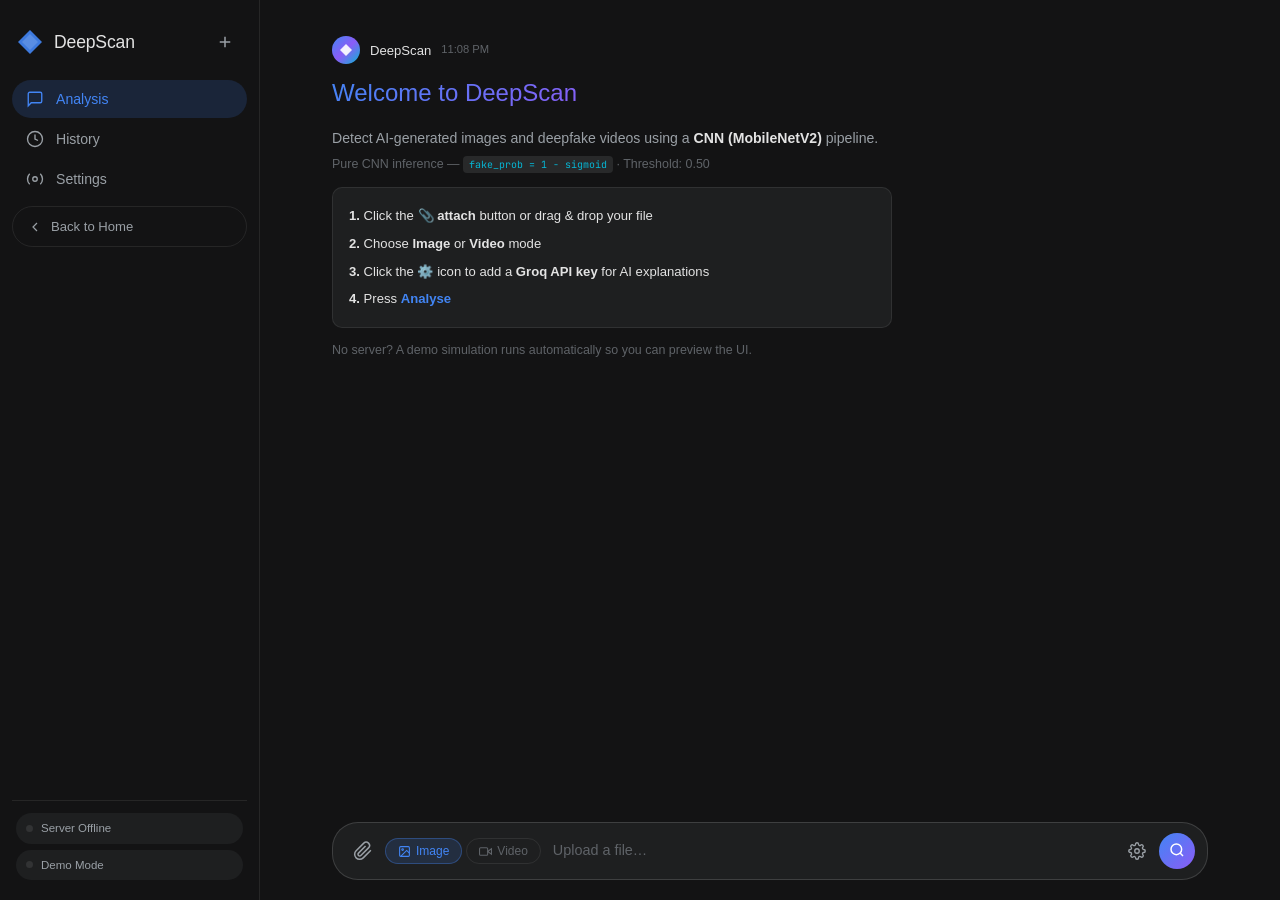
==== Frontend/app.html @ c0afc572 "Update app.html" ====
<!DOCTYPE html>
<html lang="en">
<head>
  <meta charset="UTF-8" />
  <meta name="viewport" content="width=device-width, initial-scale=1.0" />
  <title>DeepScan — AI Deepfake Detector</title>
  <link rel="stylesheet" href="static/style.css" />
  <link rel="preconnect" href="https://fonts.googleapis.com">
  <link href="https://fonts.googleapis.com/css2?family=Google+Sans:wght@400;500;700&family=Google+Sans+Text:wght@400;500&family=JetBrains+Mono:wght@400;500&display=swap" rel="stylesheet">
  <style>
    /* ────────────────────────────────────────────────────
       MOBILE TOP BAR
       Key: display:flex inside .main flex column — NOT fixed/absolute.
       This means it pushes messages DOWN naturally; no overlap.
    ──────────────────────────────────────────────────── */
    .mobile-topbar {
      display: none;           /* hidden on desktop */
      flex-shrink: 0;
      height: 52px;
      width: 100%;
      background: var(--bg2);
      border-bottom: 1px solid var(--border2);
      align-items: center;
      padding: 0 12px;
      gap: 10px;
    }

    .mobile-ham {
      width: 36px; height: 36px;
      border-radius: 10px;
      border: 1px solid var(--border2);
      background: var(--bg3);
      color: var(--text-2);
      cursor: pointer;
      display: flex; align-items: center; justify-content: center;
      flex-shrink: 0;
      transition: background 0.2s, color 0.2s;
    }
    .mobile-ham:hover { background: var(--bg4); color: var(--text); }

    .mobile-brand {
      flex: 1;
      display: flex; align-items: center; gap: 8px;
    }
    .mobile-brand-name {
      font-family: var(--font-ui);
      font-size: 0.95rem;
      font-weight: 500;
      color: var(--text);
    }

    .mobile-home-link {
      display: flex; align-items: center; gap: 5px;
      padding: 6px 12px;
      border-radius: 50px;
      border: 1px solid var(--border2);
      background: transparent;
      color: var(--text-2);
      font-family: var(--font-ui);
      font-size: 0.72rem;
      font-weight: 500;
      text-decoration: none;
      flex-shrink: 0;
      white-space: nowrap;
      transition: all 0.2s;
    }
    .mobile-home-link:hover { background: var(--bg3); color: var(--text); }

    /* Desktop sidebar back-to-home */
    .back-home-btn {
      display: flex;
      align-items: center;
      gap: 8px;
      width: 100%;
      padding: 9px 14px;
      border-radius: 50px;
      border: 1px solid rgba(255,255,255,0.08);
      background: transparent;
      color: var(--text-2);
      font-family: var(--font-ui);
      font-size: 0.82rem;
      cursor: pointer;
      text-decoration: none;
      transition: all 0.2s;
      margin-top: 6px;
    }
    .back-home-btn:hover {
      background: rgba(66,133,244,0.08);
      border-color: rgba(66,133,244,0.25);
      color: var(--accent-blue);
    }

    /* ────────────────────────────────────────────────────
       MOBILE OVERRIDES  (≤640px)
    ──────────────────────────────────────────────────── */
    @media (max-width: 640px) {

      /* Show the topbar (it's a flex child of .main) */
      .mobile-topbar { display: flex; }

      /* Sidebar becomes a fixed drawer */
      .sidebar {
        position: fixed !important;
        top: 0; left: 0; bottom: 0;
        width: 280px;
        min-height: 100%;
        transform: translateX(-100%);
        z-index: 500;
        transition: transform 0.28s ease;
        box-shadow: 6px 0 28px rgba(0,0,0,0.6);
      }
      .sidebar.open { transform: translateX(0); }

      /* Overlay behind open sidebar */
      .sidebar-overlay {
        position: fixed; inset: 0;
        background: rgba(0,0,0,0.6);
        backdrop-filter: blur(3px);
        z-index: 400;
        display: none;
      }
      .sidebar-overlay.visible { display: block; }

      /* Messages take available space, no extra top padding needed */
      .messages { padding: 12px 0 12px; }

      /* Bot/user messages: full width, compact padding */
      .msg.bot  { padding: 10px 12px 10px 12px; }
      .msg.user { padding: 6px 12px 6px 12px; }
      .msg.user .msg-bubble { max-width: 88vw; font-size: 0.84rem; }

      /* Chip grid: 2 equal columns */
      .chip-grid {
        grid-template-columns: 1fr 1fr !important;
        gap: 6px !important;
      }
      .chip { padding: 8px 10px; }
      .chip-label { font-size: 0.58rem; }
      .chip-value { font-size: 0.88rem; }

      /* Frame grid: 2 columns */
      .frame-grid {
        grid-template-columns: 1fr 1fr !important;
        gap: 6px !important;
      }
      .frames-header { font-size: 0.68rem; }

      /* Verdict banner compact */
      .verdict-banner { padding: 12px 14px; gap: 10px; }
      .verdict-icon   { width: 32px; height: 32px; font-size: 1rem; }
      .verdict-label  { font-size: 0.88rem; }
      .verdict-sub    { font-size: 0.72rem; }

      /* Input dock */
      .input-dock { padding: 6px 10px 14px; }
      .gemini-input-row { padding: 8px 10px; min-height: 50px; gap: 2px; }
      .gemini-mode-pill { padding: 5px 8px; font-size: 0.7rem; gap: 3px; }
      .gemini-mode-pill svg { width: 12px; height: 12px; }
      .gemini-placeholder { font-size: 0.78rem; padding: 0 4px; }

      /* History / Settings */
      .view-header  { padding: 14px 16px 10px; }
      .history-list { padding: 8px 16px 80px; }
      .settings-body { padding: 8px 16px 80px; }

      .history-item  { padding: 12px; gap: 10px; }
      .history-thumb { width: 48px; height: 34px; }
      .history-icon  { width: 48px; height: 34px; }

      .explanation-block { padding: 12px 14px; font-size: 0.82rem; }
      .download-pdf-btn  { width: 100%; justify-content: center; padding: 11px 16px; }

      .gemini-advanced-panel { flex-direction: column; }

      /* Attach menu slides up from bottom */
      .attach-menu {
        position: fixed;
        left: 0; right: 0; bottom: 0;
        border-radius: 14px 14px 0 0;
        padding: 12px 12px 28px;
        box-shadow: 0 -8px 32px rgba(0,0,0,0.5);
        animation: slideUpMenu 0.2s ease;
        z-index: 600;
      }
      @keyframes slideUpMenu {
        from { transform: translateY(100%); }
        to   { transform: translateY(0); }
      }
      .attach-option { padding: 14px 16px; font-size: 0.9rem; }

      .intro-card  { max-width: 100%; }
      .intro-title { font-size: 1.2rem; }
      .intro-body  { font-size: 0.82rem; }
      .intro-steps { font-size: 0.78rem; line-height: 1.9; padding: 12px 14px; }

      .signal-wrap  { flex-direction: column; }
      .signal-table { min-width: unset; width: 100%; }
      .analysis-img { max-width: 100%; }
    }

    @media (max-width: 380px) {
      .gemini-mode-pill span:not(svg) { display: none; }
      .gemini-placeholder { font-size: 0.72rem; }
    }
  </style>
</head>
<body>

  <!-- Sidebar overlay (mobile) -->
  <div class="sidebar-overlay" id="sidebar-overlay" onclick="closeSidebar()"></div>

  <!-- SIDEBAR -->
  <aside class="sidebar" id="sidebar">
    <div class="sidebar-top">
      <div class="sidebar-logo">
        <div class="logo-gem">
          <svg width="28" height="28" viewBox="0 0 28 28" fill="none">
            <path d="M14 2L26 14L14 26L2 14Z" fill="url(#gem-grad)" opacity="0.9"/>
            <path d="M14 6L22 14L14 22L6 14Z" fill="white" opacity="0.15"/>
            <defs>
              <linearGradient id="gem-grad" x1="2" y1="2" x2="26" y2="26">
                <stop offset="0%" stop-color="#4285f4"/>
                <stop offset="50%" stop-color="#8b5cf6"/>
                <stop offset="100%" stop-color="#06b6d4"/>
              </linearGradient>
            </defs>
          </svg>
        </div>
        <span class="logo-text">DeepScan</span>
      </div>
      <button class="new-session-btn" onclick="clearChat()" title="New session">
        <svg width="18" height="18" viewBox="0 0 24 24" fill="none" stroke="currentColor" stroke-width="2">
          <path d="M12 5v14M5 12h14"/>
        </svg>
      </button>
    </div>

    <nav class="sidebar-nav">
      <button class="nav-item active" data-view="chat" onclick="switchView('chat'); closeSidebar()">
        <svg width="18" height="18" viewBox="0 0 24 24" fill="none" stroke="currentColor" stroke-width="1.8">
          <path d="M21 15a2 2 0 0 1-2 2H7l-4 4V5a2 2 0 0 1 2-2h14a2 2 0 0 1 2 2z"/>
        </svg>
        <span>Analysis</span>
      </button>
      <button class="nav-item" data-view="history" onclick="switchView('history'); closeSidebar()">
        <svg width="18" height="18" viewBox="0 0 24 24" fill="none" stroke="currentColor" stroke-width="1.8">
          <circle cx="12" cy="12" r="10"/><polyline points="12 6 12 12 16 14"/>
        </svg>
        <span>History</span>
      </button>
      <button class="nav-item" data-view="settings" onclick="switchView('settings'); closeSidebar()">
        <svg width="18" height="18" viewBox="0 0 24 24" fill="none" stroke="currentColor" stroke-width="1.8">
          <circle cx="12" cy="12" r="3"/>
          <path d="M19.07 4.93a10 10 0 0 1 0 14.14M4.93 4.93a10 10 0 0 0 0 14.14"/>
        </svg>
        <span>Settings</span>
      </button>

      <a href="./index.html" class="back-home-btn">
        <svg width="16" height="16" viewBox="0 0 24 24" fill="none" stroke="currentColor" stroke-width="1.8">
          <polyline points="15 18 9 12 15 6"/>
        </svg>
        <span>Back to Home</span>
      </a>
    </nav>

    <div class="sidebar-footer">
      <div class="status-pill" id="api-status-badge">
        <span class="status-dot dot-off"></span>
        <span class="status-text">Offline</span>
      </div>
      <div class="status-pill" id="cnn-status-badge">
        <span class="status-dot dot-off"></span>
        <span class="status-text">CNN Offline</span>
      </div>
    </div>
  </aside>

  <!-- MAIN -->
  <main class="main">

    <!--
      MOBILE TOP BAR — child of .main (flex column).
      It is NOT position:fixed or absolute.
      It sits ABOVE the view div, pushing content down naturally.
      display:none on desktop, display:flex on ≤640px.
    -->
    <div class="mobile-topbar">
      <button class="mobile-ham" onclick="openSidebar()" aria-label="Open menu">
        <svg width="18" height="18" viewBox="0 0 24 24" fill="none" stroke="currentColor" stroke-width="2.2">
          <line x1="3" y1="6" x2="21" y2="6"/>
          <line x1="3" y1="12" x2="21" y2="12"/>
          <line x1="3" y1="18" x2="21" y2="18"/>
        </svg>
      </button>

      <div class="mobile-brand">
        <svg width="20" height="20" viewBox="0 0 28 28" fill="none">
          <path d="M14 2L26 14L14 26L2 14Z" fill="url(#mob-gem-g)" opacity="0.9"/>
          <path d="M14 6L22 14L14 22L6 14Z" fill="white" opacity="0.15"/>
          <defs>
            <linearGradient id="mob-gem-g" x1="2" y1="2" x2="26" y2="26">
              <stop offset="0%" stop-color="#4285f4"/>
              <stop offset="50%" stop-color="#8b5cf6"/>
              <stop offset="100%" stop-color="#06b6d4"/>
            </linearGradient>
          </defs>
        </svg>
        <span class="mobile-brand-name">DeepScan</span>
      </div>

      <a href="./index.html" class="mobile-home-link">
        <svg width="12" height="12" viewBox="0 0 24 24" fill="none" stroke="currentColor" stroke-width="2.5">
          <polyline points="15 18 9 12 15 6"/>
        </svg>
        Home
      </a>
    </div>

    <!-- CHAT VIEW -->
    <div class="view active" id="view-chat">
      <div class="messages" id="messages"></div>

      <div class="input-dock">
        <div class="gemini-input-card">

          <div class="gemini-preview-strip" id="gemini-preview-strip" style="display:none">
            <div class="gemini-file-chip" id="gemini-file-chip">
              <img id="gemini-preview-img" src="" alt="" style="display:none" />
              <div class="gemini-file-icon" id="gemini-file-icon" style="display:none">
                <svg width="16" height="16" viewBox="0 0 24 24" fill="none" stroke="currentColor" stroke-width="2">
                  <polygon points="23 7 16 12 23 17 23 7"/><rect x="1" y="5" width="15" height="14" rx="2"/>
                </svg>
              </div>
              <span class="gemini-file-name" id="gemini-file-name"></span>
              <button class="gemini-remove-chip" onclick="removeFile()" title="Remove">
                <svg width="12" height="12" viewBox="0 0 24 24" fill="none" stroke="currentColor" stroke-width="2.5">
                  <line x1="18" y1="6" x2="6" y2="18"/><line x1="6" y1="6" x2="18" y2="18"/>
                </svg>
              </button>
            </div>
          </div>

          <div class="gemini-input-row">
            <button class="gemini-icon-btn gemini-attach" onclick="openAttachMenu(event)" title="Upload file" id="attach-btn">
              <svg width="20" height="20" viewBox="0 0 24 24" fill="none" stroke="currentColor" stroke-width="1.8">
                <path d="M21.44 11.05l-9.19 9.19a6 6 0 0 1-8.49-8.49l9.19-9.19a4 4 0 0 1 5.66 5.66l-9.2 9.19a2 2 0 0 1-2.83-2.83l8.49-8.48"/>
              </svg>
            </button>

            <div class="gemini-mode-pills">
              <button class="gemini-mode-pill active" id="gpill-image" onclick="selectMode('image', true)">
                <svg width="13" height="13" viewBox="0 0 24 24" fill="none" stroke="currentColor" stroke-width="2">
                  <rect x="3" y="3" width="18" height="18" rx="2"/><circle cx="8.5" cy="8.5" r="1.5"/>
                  <polyline points="21 15 16 10 5 21"/>
                </svg>
                <span>Image</span>
              </button>
              <button class="gemini-mode-pill" id="gpill-video" onclick="selectMode('video', true)">
                <svg width="13" height="13" viewBox="0 0 24 24" fill="none" stroke="currentColor" stroke-width="2">
                  <polygon points="23 7 16 12 23 17 23 7"/><rect x="1" y="5" width="15" height="14" rx="2"/>
                </svg>
                <span>Video</span>
              </button>
            </div>

            <div class="gemini-placeholder" id="gemini-placeholder" onclick="triggerFileInput()">Upload a file…</div>

            <div class="gemini-right-actions">
              <button class="gemini-icon-btn" onclick="toggleAdvanced()" title="Settings" id="advanced-toggle">
                <svg width="18" height="18" viewBox="0 0 24 24" fill="none" stroke="currentColor" stroke-width="1.8">
                  <circle cx="12" cy="12" r="3"/>
                  <path d="M19.4 15a1.65 1.65 0 0 0 .33 1.82l.06.06a2 2 0 0 1-2.83 2.83l-.06-.06a1.65 1.65 0 0 0-1.82-.33 1.65 1.65 0 0 0-1 1.51V21a2 2 0 0 1-4 0v-.09A1.65 1.65 0 0 0 9 19.4a1.65 1.65 0 0 0-1.82.33l-.06.06a2 2 0 0 1-2.83-2.83l.06-.06A1.65 1.65 0 0 0 4.68 15a1.65 1.65 0 0 0-1.51-1H3a2 2 0 0 1 0-4h.09A1.65 1.65 0 0 0 4.6 9a1.65 1.65 0 0 0-.33-1.82l-.06-.06a2 2 0 0 1 2.83-2.83l.06.06A1.65 1.65 0 0 0 9 4.68a1.65 1.65 0 0 0 1-1.51V3a2 2 0 0 1 4 0v.09a1.65 1.65 0 0 0 1 1.51 1.65 1.65 0 0 0 1.82-.33l.06-.06a2 2 0 0 1 2.83 2.83l-.06.06A1.65 1.65 0 0 0 19.4 9a1.65 1.65 0 0 0 1.51 1H21a2 2 0 0 1 0 4h-.09a1.65 1.65 0 0 0-1.51 1z"/>
                </svg>
              </button>
              <button class="gemini-send-btn" id="send-btn" onclick="runAnalysis()" title="Analyse">
                <span id="send-label">
                  <svg width="16" height="16" viewBox="0 0 24 24" fill="none" stroke="currentColor" stroke-width="2.2">
                    <circle cx="11" cy="11" r="8"/><line x1="21" y1="21" x2="16.65" y2="16.65"/>
                  </svg>
                </span>
              </button>
            </div>
          </div>

          <div class="gemini-advanced-panel" id="gemini-advanced-panel">
            <div class="adv-field">
              <label>Flask Server URL</label>
              <input type="text" id="api-url-input" placeholder="Leave blank if served by Flask" />
            </div>
            <div class="adv-field">
              <label>Groq API Key</label>
              <input type="password" id="groq-key-input" placeholder="gsk_… or set in .env" />
            </div>
          </div>

        </div>

        <input type="file" id="file-input-image" accept=".jpg,.jpeg,.png,.webp" hidden />
        <input type="file" id="file-input-video" accept=".mp4,.avi,.mov,.mkv,.webm" hidden />

        <div class="attach-menu" id="attach-menu" style="display:none">
          <button class="attach-option" onclick="selectMode('image', true); closeAttachMenu()">
            <svg width="16" height="16" viewBox="0 0 24 24" fill="none" stroke="currentColor" stroke-width="2">
              <rect x="3" y="3" width="18" height="18" rx="2"/><circle cx="8.5" cy="8.5" r="1.5"/>
              <polyline points="21 15 16 10 5 21"/>
            </svg>
            Upload Image
          </button>
          <button class="attach-option" onclick="selectMode('video', true); closeAttachMenu()">
            <svg width="16" height="16" viewBox="0 0 24 24" fill="none" stroke="currentColor" stroke-width="2">
              <polygon points="23 7 16 12 23 17 23 7"/><rect x="1" y="5" width="15" height="14" rx="2"/>
            </svg>
            Upload Video
          </button>
        </div>
      </div>
    </div>

    <!-- HISTORY VIEW -->
    <div class="view" id="view-history">
      <div class="view-header">
        <h2>Analysis History</h2>
        <button class="ghost-btn" onclick="clearHistory()">Clear all</button>
      </div>
      <div class="history-list" id="history-list">
        <p class="empty-state">No analyses yet. Run a scan to see history here.</p>
      </div>
    </div>

    <!-- SETTINGS VIEW -->
    <div class="view" id="view-settings">
      <div class="view-header">
        <h2>Settings</h2>
      </div>
      <div class="settings-body">
        <div class="settings-card">
          <h3 class="settings-section-title">Pipeline</h3>
          <label class="toggle-row">
            <span>CNN Analysis</span>
            <input type="checkbox" id="set-cnn" checked disabled />
          </label>
          <label class="toggle-row" style="opacity:0.4;pointer-events:none">
            <span>Sightengine <span style="font-size:0.75em;color:var(--text-3)">(removed)</span></span>
            <input type="checkbox" id="set-se" disabled />
          </label>
          <label class="toggle-row">
            <span>Groq Explanation</span>
            <input type="checkbox" id="set-groq" checked />
          </label>
        </div>
        <div class="settings-card">
          <h3 class="settings-section-title">Thresholds</h3>
          <label class="slider-row">
            <div class="slider-header"><span>Video fake threshold</span><b id="thr-video-val">0.50</b></div>
            <input type="range" min="0" max="1" step="0.05" value="0.50" id="thr-video" oninput="document.getElementById('thr-video-val').textContent=this.value" />
          </label>
          <label class="slider-row">
            <div class="slider-header"><span>Image fake threshold</span><b id="thr-img-val">0.50</b></div>
            <input type="range" min="0" max="1" step="0.05" value="0.50" id="thr-img" oninput="document.getElementById('thr-img-val').textContent=this.value" />
          </label>
          <label class="slider-row">
            <div class="slider-header"><span>Frames per video</span><b id="fpv-val">20</b></div>
            <input type="range" min="5" max="40" step="5" value="20" id="fpv" oninput="document.getElementById('fpv-val').textContent=this.value" />
          </label>
          <p style="font-size:0.72rem;color:var(--text-3);margin-top:8px;padding:0 2px">
            ℹ️ Backend threshold fixed at <b>0.50</b> (<code>fake_prob = 1 − sigmoid</code>).
          </p>
        </div>
        <div class="settings-card" style="border-color:rgba(66,133,244,0.12)">
          <h3 class="settings-section-title">Navigation</h3>
          <a href="./index.html" style="display:inline-flex;align-items:center;gap:8px;background:linear-gradient(135deg,rgba(66,133,244,0.1),rgba(139,92,246,0.08));border:1px solid rgba(66,133,244,0.2);border-radius:10px;padding:10px 16px;color:var(--accent-blue);text-decoration:none;font-family:var(--font-ui);font-size:0.83rem;font-weight:500;transition:all 0.2s;">
            <svg width="15" height="15" viewBox="0 0 24 24" fill="none" stroke="currentColor" stroke-width="2"><polyline points="15 18 9 12 15 6"/></svg>
            Back to Home
          </a>
        </div>
      </div>
    </div>

  </main>

  <script src="https://cdnjs.cloudflare.com/ajax/libs/jspdf/2.5.1/jspdf.umd.min.js"></script>
  <script src="static/app.js"></script>
  <script>
    function openSidebar() {
      document.getElementById('sidebar').classList.add('open');
      document.getElementById('sidebar-overlay').classList.add('visible');
      document.body.style.overflow = 'hidden';
    }
    function closeSidebar() {
      document.getElementById('sidebar').classList.remove('open');
      document.getElementById('sidebar-overlay').classList.remove('visible');
      document.body.style.overflow = '';
    }
    document.addEventListener('keydown', e => { if (e.key === 'Escape') closeSidebar(); });
  </script>
</body>
</html>
---- Frontend/static/style.css ----
/* ── RESET & VARS ──────────────────────────────── */
*, *::before, *::after { box-sizing: border-box; margin: 0; padding: 0; }

:root {
  --bg:          #131314;
  --bg2:         #1e1f20;
  --bg3:         #28292a;
  --bg4:         #323334;
  --border:      rgba(255,255,255,0.08);
  --border2:     rgba(255,255,255,0.14);
  --accent-blue: #4285f4;
  --accent-pur:  #8b5cf6;
  --accent-cyan: #06b6d4;
  --real:        #34a853;
  --fake:        #ea4335;
  --warn:        #fbbc04;
  --text:        #e3e3e3;
  --text-2:      #9aa0a6;
  --text-3:      #5f6368;
  --radius:      16px;
  --radius-sm:   10px;
  --sidebar-w:   260px;
  --trans:       0.2s ease;
  --font-ui:     'Google Sans', 'Segoe UI', sans-serif;
  --font-text:   'Google Sans Text', 'Google Sans', sans-serif;
  --font-mono:   'JetBrains Mono', monospace;
}

html, body { height: 100%; overflow: hidden; }

body {
  background: var(--bg);
  color: var(--text);
  font-family: var(--font-text);
  display: flex;
  font-size: 14px;
  line-height: 1.6;
}

/* ── SIDEBAR ──────────────────────────────────── */
.sidebar {
  width: var(--sidebar-w);
  min-height: 100vh;
  background: var(--bg);
  border-right: 1px solid var(--border);
  display: flex;
  flex-direction: column;
  padding: 16px 12px;
  flex-shrink: 0;
  z-index: 10;
  transition: transform 0.3s ease;
}

.sidebar-top {
  display: flex;
  align-items: center;
  justify-content: space-between;
  padding: 8px 4px 20px;
}

.sidebar-logo {
  display: flex;
  align-items: center;
  gap: 10px;
  cursor: default;
}

.logo-gem { display: flex; align-items: center; }

.logo-text {
  font-family: var(--font-ui);
  font-size: 1.1rem;
  font-weight: 500;
  color: var(--text);
  letter-spacing: -0.01em;
}

.new-session-btn {
  width: 36px; height: 36px;
  border-radius: 50%;
  border: none;
  background: transparent;
  color: var(--text-2);
  cursor: pointer;
  display: flex; align-items: center; justify-content: center;
  transition: background var(--trans), color var(--trans);
}
.new-session-btn:hover { background: var(--bg3); color: var(--text); }

.sidebar-nav {
  flex: 1;
  display: flex;
  flex-direction: column;
  gap: 2px;
}

.nav-item {
  display: flex;
  align-items: center;
  gap: 12px;
  padding: 10px 14px;
  border-radius: 50px;
  border: none;
  background: transparent;
  color: var(--text-2);
  font-family: var(--font-ui);
  font-size: 0.88rem;
  font-weight: 400;
  cursor: pointer;
  transition: all var(--trans);
  text-align: left;
  width: 100%;
}
.nav-item:hover { background: var(--bg3); color: var(--text); }
.nav-item.active {
  background: rgba(66,133,244,0.16);
  color: var(--accent-blue);
  font-weight: 500;
}
.nav-item svg { flex-shrink: 0; }

.sidebar-footer {
  padding: 12px 4px 4px;
  border-top: 1px solid var(--border);
  display: flex;
  flex-direction: column;
  gap: 6px;
  margin-top: 8px;
}

.status-pill {
  display: flex;
  align-items: center;
  gap: 8px;
  padding: 6px 10px;
  border-radius: 50px;
  background: var(--bg2);
  font-size: 0.72rem;
  color: var(--text-2);
}
.status-dot {
  width: 7px; height: 7px; border-radius: 50%; flex-shrink: 0;
}
.dot-off   { background: var(--bg4); }
.dot-on    { background: var(--real); box-shadow: 0 0 5px var(--real); animation: pulse 2s infinite; }
.dot-warn  { background: var(--warn); }
@keyframes pulse { 0%,100%{opacity:1}50%{opacity:0.5} }

/* ── MOBILE SIDEBAR TOGGLE ────────────────────── */
.sidebar-toggle {
  display: none;
  position: fixed;
  top: 14px; left: 14px;
  z-index: 200;
  width: 40px; height: 40px;
  border-radius: 12px;
  border: 1px solid var(--border2);
  background: var(--bg2);
  color: var(--text-2);
  cursor: pointer;
  align-items: center; justify-content: center;
  transition: all var(--trans);
}
.sidebar-toggle:hover { background: var(--bg3); color: var(--text); }

.sidebar-overlay {
  display: none;
  position: fixed; inset: 0;
  background: rgba(0,0,0,0.6);
  backdrop-filter: blur(4px);
  z-index: 50;
}

/* ── MAIN ─────────────────────────────────────── */
.main {
  flex: 1;
  min-width: 0;
  height: 100vh;
  display: flex;
  flex-direction: column;
  overflow: hidden;
}

.view { display: none; flex-direction: column; height: 100%; overflow: hidden; }
.view.active { display: flex; }

/* ── CHAT VIEW ────────────────────────────────── */
#view-chat { position: relative; }

.messages {
  flex: 1;
  overflow-y: auto;
  padding: 24px 0 16px;
  display: flex;
  flex-direction: column;
  gap: 4px;
  scroll-behavior: smooth;
}
.messages::-webkit-scrollbar { width: 4px; }
.messages::-webkit-scrollbar-track { background: transparent; }
.messages::-webkit-scrollbar-thumb { background: var(--bg4); border-radius: 2px; }

/* ── MESSAGE ROWS ─────────────────────────────── */
.msg {
  display: flex;
  gap: 0;
  padding: 2px 0;
  animation: fadeUp 0.25s ease both;
  max-width: 100%;
}
@keyframes fadeUp {
  from { opacity: 0; transform: translateY(8px); }
  to   { opacity: 1; transform: translateY(0); }
}

.msg.bot {
  flex-direction: column;
  padding: 12px 80px 12px 72px;
}
.msg.bot .msg-sender {
  display: flex;
  align-items: center;
  gap: 10px;
  margin-bottom: 8px;
}
.gem-avatar {
  width: 28px; height: 28px; border-radius: 50%;
  background: linear-gradient(135deg, #4285f4, #8b5cf6, #06b6d4);
  display: flex; align-items: center; justify-content: center;
  flex-shrink: 0;
}
.gem-avatar svg { display: block; }
.sender-name {
  font-family: var(--font-ui);
  font-size: 0.82rem;
  font-weight: 500;
  color: var(--text);
}
.sender-time {
  font-size: 0.7rem;
  color: var(--text-3);
}
.msg.bot .msg-content {
  font-size: 0.9rem;
  line-height: 1.75;
  color: var(--text);
}

.msg.user {
  justify-content: flex-end;
  padding: 8px 24px 8px 80px;
}
.msg.user .msg-bubble {
  background: var(--bg3);
  border: 1px solid var(--border2);
  border-radius: 18px 4px 18px 18px;
  padding: 10px 16px;
  font-size: 0.88rem;
  color: var(--text);
  max-width: 480px;
  word-break: break-word;
}

/* ── TYPING ───────────────────────────────────── */
.typing-dots {
  display: flex; gap: 5px; padding: 4px 0;
}
.typing-dots span {
  width: 7px; height: 7px;
  background: var(--accent-blue);
  border-radius: 50%;
  animation: tdot 1.3s infinite;
  opacity: 0.4;
}
.typing-dots span:nth-child(2) { animation-delay: 0.15s; }
.typing-dots span:nth-child(3) { animation-delay: 0.3s; }
@keyframes tdot { 0%,100%{opacity:0.2;transform:scale(0.8)} 40%{opacity:1;transform:scale(1)} }

/* ══════════════════════════════════════════════
   GEMINI-STYLE INPUT DOCK
══════════════════════════════════════════════ */
.input-dock {
  padding: 8px 72px 20px;
  flex-shrink: 0;
  position: relative;
}

.gemini-input-card {
  background: var(--bg2);
  border: 1px solid var(--border2);
  border-radius: 26px;
  overflow: visible;
  transition: border-color 0.2s ease, box-shadow 0.2s ease;
  position: relative;
}
.gemini-input-card:focus-within {
  border-color: rgba(66,133,244,0.45);
  box-shadow: 0 0 0 3px rgba(66,133,244,0.08);
}
.gemini-input-card.drag-active {
  border-color: var(--accent-blue);
  background: rgba(66,133,244,0.04);
}

/* File preview strip */
.gemini-preview-strip {
  padding: 10px 14px 0;
}
.gemini-file-chip {
  display: inline-flex;
  align-items: center;
  gap: 8px;
  background: var(--bg3);
  border: 1px solid var(--border2);
  border-radius: 10px;
  padding: 6px 10px 6px 8px;
  max-width: 280px;
}
#gemini-preview-img {
  width: 36px; height: 36px;
  object-fit: cover;
  border-radius: 6px;
  flex-shrink: 0;
  border: 1px solid var(--border);
}
.gemini-file-icon {
  width: 36px; height: 36px;
  border-radius: 6px;
  background: var(--bg4);
  display: flex; align-items: center; justify-content: center;
  color: var(--text-2);
  flex-shrink: 0;
}
.gemini-file-name {
  font-size: 0.75rem;
  color: var(--text);
  white-space: nowrap;
  overflow: hidden;
  text-overflow: ellipsis;
  max-width: 140px;
}
.gemini-remove-chip {
  background: none;
  border: none;
  cursor: pointer;
  color: var(--text-3);
  display: flex; align-items: center; justify-content: center;
  padding: 2px;
  border-radius: 4px;
  transition: color var(--trans);
  flex-shrink: 0;
}
.gemini-remove-chip:hover { color: var(--fake); }

/* Main input row */
.gemini-input-row {
  display: flex;
  align-items: center;
  gap: 4px;
  padding: 10px 12px;
  min-height: 56px;
  position: relative;
  flex-wrap: nowrap;
}

.gemini-icon-btn {
  width: 36px; height: 36px;
  border-radius: 50%;
  border: none;
  background: transparent;
  color: var(--text-2);
  cursor: pointer;
  display: flex; align-items: center; justify-content: center;
  transition: background var(--trans), color var(--trans);
  flex-shrink: 0;
  position: relative;
  z-index: 2;
}
.gemini-icon-btn:hover { background: var(--bg3); color: var(--text); }
.gemini-icon-btn.active { color: var(--accent-blue); background: rgba(66,133,244,0.12); }

/* Mode pills */
.gemini-mode-pills {
  display: flex;
  gap: 4px;
  flex-shrink: 0;
  position: relative;
  z-index: 2;
}
.gemini-mode-pill {
  display: flex; align-items: center; gap: 5px;
  padding: 5px 12px;
  border-radius: 50px;
  border: 1px solid var(--border);
  background: transparent;
  color: var(--text-3);
  font-family: var(--font-ui);
  font-size: 0.75rem;
  cursor: pointer;
  transition: all var(--trans);
  white-space: nowrap;
  position: relative;
  z-index: 2;
}
.gemini-mode-pill.active {
  background: rgba(66,133,244,0.15);
  border-color: rgba(66,133,244,0.35);
  color: var(--accent-blue);
}
.gemini-mode-pill:hover:not(.active) { background: var(--bg3); color: var(--text); border-color: var(--border2); }

/* Placeholder — clickable to open file picker */
.gemini-placeholder {
  flex: 1 1 0;
  min-width: 40px;
  font-size: 0.9rem;
  color: var(--text-3);
  padding: 0 8px;
  white-space: nowrap;
  overflow: hidden;
  text-overflow: ellipsis;
  cursor: pointer;
  position: relative;
  z-index: 2;
  user-select: none;
}
.gemini-placeholder:hover { color: var(--text-2); }

/* Right actions */
.gemini-right-actions {
  display: flex;
  align-items: center;
  gap: 4px;
  flex-shrink: 0;
  margin-left: auto;
  position: relative;
  z-index: 2;
}

/* Send button */
.gemini-send-btn {
  width: 36px; height: 36px;
  min-width: 36px;
  border-radius: 50%;
  border: none;
  background: linear-gradient(135deg, var(--accent-blue), var(--accent-pur));
  color: #fff;
  cursor: pointer;
  display: flex; align-items: center; justify-content: center;
  transition: opacity var(--trans), transform var(--trans);
  flex-shrink: 0;
  position: relative;
  z-index: 2;
}
.gemini-send-btn:hover:not(:disabled) { opacity: 0.88; transform: scale(1.05); }
.gemini-send-btn:active:not(:disabled) { transform: scale(0.95); }
.gemini-send-btn:disabled { opacity: 0.4; cursor: not-allowed; transform: none; }

/* Advanced panel */
.gemini-advanced-panel {
  display: none;
  padding: 0 14px 14px;
  gap: 10px;
  border-top: 1px solid var(--border);
  margin-top: 0;
  animation: slideDown 0.2s ease;
}
.gemini-advanced-panel.open {
  display: flex;
}
@keyframes slideDown {
  from { opacity: 0; transform: translateY(-6px); }
  to   { opacity: 1; transform: translateY(0); }
}
.adv-field {
  flex: 1;
  display: flex;
  flex-direction: column;
  gap: 4px;
  padding-top: 12px;
}
.adv-field label {
  font-size: 0.68rem;
  color: var(--text-3);
  letter-spacing: 0.02em;
}
.adv-field input {
  background: var(--bg);
  border: 1px solid var(--border);
  border-radius: 8px;
  color: var(--text);
  font-family: var(--font-mono);
  font-size: 0.72rem;
  padding: 7px 10px;
  outline: none;
  transition: border-color var(--trans);
}
.adv-field input:focus { border-color: var(--accent-blue); }
.adv-field input::placeholder { color: var(--text-3); }

/* Attach menu */
.attach-menu {
  position: absolute;
  bottom: calc(100% + 6px);
  left: 0;
  background: var(--bg2);
  border: 1px solid var(--border2);
  border-radius: 14px;
  padding: 6px;
  display: flex;
  flex-direction: column;
  gap: 2px;
  z-index: 100;
  box-shadow: 0 8px 24px rgba(0,0,0,0.4);
  animation: fadeUp 0.15s ease;
}
.attach-option {
  display: flex; align-items: center; gap: 10px;
  padding: 9px 14px;
  border: none; background: transparent;
  color: var(--text);
  font-family: var(--font-ui);
  font-size: 0.83rem;
  cursor: pointer;
  border-radius: 10px;
  transition: background var(--trans);
  white-space: nowrap;
}
.attach-option:hover { background: var(--bg3); }
.attach-option svg { color: var(--text-2); }

/* ── RESULT COMPONENTS ────────────────────────── */
.verdict-banner {
  display: flex;
  align-items: center;
  gap: 12px;
  padding: 14px 18px;
  border-radius: var(--radius-sm);
  margin: 8px 0 12px;
}
.verdict-banner.fake {
  background: rgba(234,67,53,0.1);
  border: 1px solid rgba(234,67,53,0.25);
}
.verdict-banner.real {
  background: rgba(52,168,83,0.1);
  border: 1px solid rgba(52,168,83,0.25);
}
.verdict-icon {
  width: 36px; height: 36px; border-radius: 50%;
  display: flex; align-items: center; justify-content: center;
  font-size: 1.1rem; flex-shrink: 0;
}
.verdict-banner.fake .verdict-icon { background: rgba(234,67,53,0.15); }
.verdict-banner.real .verdict-icon { background: rgba(52,168,83,0.15); }
.verdict-label {
  font-family: var(--font-ui);
  font-size: 1rem;
  font-weight: 600;
}
.verdict-banner.fake .verdict-label { color: var(--fake); }
.verdict-banner.real .verdict-label { color: var(--real); }
.verdict-sub {
  font-size: 0.78rem;
  color: var(--text-2);
  margin-top: 2px;
}

/* ── CHIP GRID ────────────────────────────────── */
.chip-grid {
  display: grid;
  grid-template-columns: repeat(auto-fill, minmax(90px, 1fr));
  gap: 8px;
  margin: 8px 0 12px;
}
.chip {
  background: var(--bg3);
  border: 1px solid var(--border);
  border-radius: 8px;
  padding: 8px 10px;
  min-width: 0;
}
.chip-label { font-size: 0.6rem; color: var(--text-3); letter-spacing: 0.04em; text-transform: uppercase; margin-bottom: 3px; }
.chip-value {
  font-family: var(--font-ui);
  font-size: 0.95rem;
  font-weight: 600;
  white-space: nowrap;
  overflow: hidden;
  text-overflow: ellipsis;
}
.chip-value.is-fake { color: var(--fake); }
.chip-value.is-real { color: var(--real); }
.chip-value.is-neutral { color: var(--text); }

/* ── PROB BAR ─────────────────────────────────── */
.prob-section { margin: 8px 0 14px; }
.prob-header {
  display: flex; justify-content: space-between; align-items: center;
  font-size: 0.75rem; color: var(--text-2); margin-bottom: 6px;
}
.prob-track {
  height: 6px; background: var(--bg3); border-radius: 3px; overflow: hidden;
}
.prob-fill {
  height: 100%; border-radius: 3px;
  transition: width 1s cubic-bezier(0.16,1,0.3,1);
}
.prob-fill.is-fake { background: linear-gradient(90deg, var(--warn), var(--fake)); }
.prob-fill.is-real { background: var(--real); }

/* ── ANALYSIS IMAGE ───────────────────────────── */
.analysis-img {
  max-width: 300px;
  border-radius: 10px;
  border: 1px solid var(--border);
  margin: 8px 0;
  display: block;
}

/* ── SIGNAL TABLE ─────────────────────────────── */
.signal-wrap {
  display: flex;
  gap: 20px;
  align-items: flex-start;
  flex-wrap: wrap;
  margin: 10px 0 14px;
}
.signal-table {
  flex: 1;
  min-width: 240px;
  background: var(--bg2);
  border: 1px solid var(--border);
  border-radius: var(--radius-sm);
  overflow: hidden;
}
.signal-table table {
  width: 100%;
  border-collapse: collapse;
  font-size: 0.78rem;
}
.signal-table th {
  text-align: left;
  color: var(--text-3);
  font-weight: 500;
  padding: 8px 12px;
  border-bottom: 1px solid var(--border);
  font-size: 0.7rem;
  text-transform: uppercase;
  letter-spacing: 0.05em;
}
.signal-table td { padding: 8px 12px; border-bottom: 1px solid rgba(255,255,255,0.04); }
.signal-table tr:last-child td { border-bottom: none; }
.td-fake { color: var(--fake); font-weight: 600; }
.td-real { color: var(--real); font-weight: 600; }

/* ── FRAME GRID ───────────────────────────────── */
.frames-header {
  font-size: 0.75rem; font-weight: 500; color: var(--text-2);
  text-transform: uppercase; letter-spacing: 0.05em;
  margin: 14px 0 8px;
}
.frame-grid {
  display: grid;
  grid-template-columns: repeat(auto-fill, minmax(140px, 1fr));
  gap: 8px;
  margin-bottom: 12px;
}

.frame-card {
  border-radius: 10px;
  overflow: hidden;
  border: 1.5px solid transparent;
  background: var(--bg3);
  transition: transform 0.15s ease, box-shadow 0.15s ease;
}
.frame-card:hover { transform: scale(1.03); }
.frame-card.fc-fake { border-color: rgba(234,67,53,0.45); }
.frame-card.fc-real { border-color: rgba(52,168,83,0.3); }

.frame-thumb {
  width: 100%; aspect-ratio: 16/9; object-fit: cover; display: block;
  background: var(--bg);
}
.frame-info { padding: 6px 8px; }
.frame-badge {
  font-size: 0.58rem; font-weight: 700;
  padding: 2px 7px; border-radius: 4px; display: inline-block; margin-bottom: 3px;
}
.frame-badge.fake { background: rgba(234,67,53,0.15); color: var(--fake); }
.frame-badge.real { background: rgba(52,168,83,0.12); color: var(--real); }
.frame-stat { font-size: 0.6rem; color: var(--text-3); }
.frame-bar { height: 3px; background: var(--bg); margin-top: 5px; border-radius: 2px; overflow: hidden; }
.frame-bar-fill { height: 100%; }
.frame-bar-fill.fake { background: var(--fake); }
.frame-bar-fill.real { background: var(--real); }

/* ── TIMELINE ─────────────────────────────────── */
.timeline-wrap {
  background: var(--bg2);
  border: 1px solid var(--border);
  border-radius: var(--radius-sm);
  padding: 12px;
  margin-bottom: 12px;
}
.timeline-title {
  font-size: 0.72rem; color: var(--text-3);
  text-transform: uppercase; letter-spacing: 0.05em; margin-bottom: 10px;
}
canvas.timeline-chart { width: 100% !important; height: 110px !important; }

/* ── FRAME TABLE ──────────────────────────────── */
.frame-table-details summary {
  cursor: pointer; font-size: 0.75rem; color: var(--text-2);
  padding: 8px 2px; user-select: none; list-style: none;
  display: flex; align-items: center; gap: 6px;
}
.frame-table-details summary::marker { display: none; }
.frame-table-details summary svg { transition: transform 0.2s; }
.frame-table-details[open] summary svg { transform: rotate(90deg); }
.detail-table { width: 100%; border-collapse: collapse; font-size: 0.74rem; margin-top: 8px; }
.detail-table th {
  text-align: left; color: var(--text-3);
  padding: 6px 10px; border-bottom: 1px solid var(--border); font-weight: 500; font-size: 0.68rem;
  text-transform: uppercase; letter-spacing: 0.04em;
}
.detail-table td { padding: 7px 10px; border-bottom: 1px solid rgba(255,255,255,0.04); }
.detail-table tr:hover td { background: rgba(255,255,255,0.02); }

/* ── EXPLANATION BLOCK ────────────────────────── */
.explanation-block {
  background: rgba(66,133,244,0.05);
  border: 1px solid rgba(66,133,244,0.18);
  border-left: 3px solid var(--accent-blue);
  border-radius: 8px;
  padding: 14px 16px;
  margin: 10px 0;
  font-size: 0.85rem;
  line-height: 1.8;
  color: var(--text);
}
.exp-header {
  font-size: 0.68rem; color: var(--accent-blue);
  text-transform: uppercase; letter-spacing: 0.08em; margin-bottom: 8px; font-weight: 500;
}

/* ── DEMO BANNER ──────────────────────────────── */
.demo-banner {
  background: rgba(251,188,4,0.07);
  border: 1px solid rgba(251,188,4,0.25);
  border-radius: 10px;
  padding: 12px 16px;
  font-size: 0.82rem;
  margin: 8px 0;
}
.demo-banner-title { color: var(--warn); font-weight: 600; margin-bottom: 4px; }

/* ── PDF DOWNLOAD BTN ─────────────────────────── */
.download-pdf-btn {
  display: inline-flex;
  align-items: center;
  gap: 7px;
  margin-top: 14px;
  padding: 9px 18px;
  background: var(--bg3);
  border: 1px solid var(--border2);
  border-radius: 50px;
  color: var(--text);
  font-family: var(--font-ui);
  font-size: 0.8rem;
  font-weight: 500;
  cursor: pointer;
  transition: all var(--trans);
}
.download-pdf-btn:hover {
  background: rgba(66,133,244,0.12);
  border-color: rgba(66,133,244,0.4);
  color: var(--accent-blue);
}
.download-pdf-btn svg { flex-shrink: 0; }

/* ── SPINNER ──────────────────────────────────── */
.spinner {
  display: inline-block; width: 14px; height: 14px;
  border: 2px solid rgba(255,255,255,0.15);
  border-top-color: #fff;
  border-radius: 50%;
  animation: spin 0.7s linear infinite;
  vertical-align: middle; margin-right: 6px;
}
@keyframes spin { to { transform: rotate(360deg); } }

/* ── HISTORY VIEW ─────────────────────────────── */
.view-header {
  display: flex; align-items: center; justify-content: space-between;
  padding: 20px 32px 12px;
  flex-shrink: 0;
}
.view-header h2 {
  font-family: var(--font-ui);
  font-size: 1.1rem; font-weight: 500; color: var(--text);
}
.ghost-btn {
  font-family: var(--font-ui);
  font-size: 0.8rem; color: var(--text-2);
  background: transparent; border: none; cursor: pointer;
  padding: 6px 12px; border-radius: 8px; transition: all var(--trans);
}
.ghost-btn:hover { background: var(--bg3); color: var(--text); }

.history-list {
  flex: 1; overflow-y: auto; padding: 8px 32px 24px;
  display: flex; flex-direction: column; gap: 8px;
}
.empty-state {
  color: var(--text-3); font-size: 0.85rem; text-align: center; margin-top: 60px;
}

.history-item {
  background: var(--bg2); border: 1px solid var(--border);
  border-radius: var(--radius-sm);
  padding: 14px 16px;
  display: flex; align-items: center; gap: 14px;
  cursor: pointer;
  transition: all var(--trans);
}
.history-item:hover { border-color: var(--border2); background: var(--bg3); }
.history-thumb {
  width: 60px; height: 42px; object-fit: cover;
  border-radius: 8px; border: 1px solid var(--border);
  flex-shrink: 0;
}
.history-icon {
  width: 60px; height: 42px; border-radius: 8px;
  background: var(--bg3); flex-shrink: 0;
  display: flex; align-items: center; justify-content: center;
  color: var(--text-3);
}
.history-info { flex: 1; min-width: 0; }
.history-name { font-size: 0.82rem; color: var(--text); white-space: nowrap; overflow: hidden; text-overflow: ellipsis; }
.history-meta { font-size: 0.7rem; color: var(--text-3); margin-top: 2px; }
.verdict-pill {
  font-size: 0.72rem; font-weight: 600;
  padding: 4px 12px; border-radius: 50px; flex-shrink: 0;
}
.verdict-pill.fake { background: rgba(234,67,53,0.12); color: var(--fake); }
.verdict-pill.real { background: rgba(52,168,83,0.1); color: var(--real); }

/* ── SETTINGS VIEW ────────────────────────────── */
.settings-body {
  flex: 1; overflow-y: auto; padding: 8px 32px 24px;
  display: flex; flex-direction: column; gap: 16px;
}
.settings-card {
  background: var(--bg2); border: 1px solid var(--border);
  border-radius: var(--radius); padding: 20px 24px;
}
.settings-section-title {
  font-family: var(--font-ui);
  font-size: 0.78rem; font-weight: 500; color: var(--text-2);
  text-transform: uppercase; letter-spacing: 0.08em; margin-bottom: 14px;
}

.toggle-row {
  display: flex; align-items: center; justify-content: space-between;
  padding: 10px 0; border-bottom: 1px solid var(--border);
  font-size: 0.85rem; color: var(--text); cursor: pointer;
}
.toggle-row:last-child { border-bottom: none; }
.toggle-row input[type=checkbox] { width: 16px; height: 16px; accent-color: var(--accent-blue); cursor: pointer; }

.slider-row {
  display: flex; flex-direction: column; gap: 8px;
  padding: 10px 0; border-bottom: 1px solid var(--border); font-size: 0.85rem; color: var(--text);
}
.slider-row:last-child { border-bottom: none; }
.slider-header { display: flex; justify-content: space-between; }
.slider-header b { color: var(--accent-blue); font-weight: 600; }
.slider-row input[type=range] { width: 100%; accent-color: var(--accent-blue); }

/* ── INTRO ────────────────────────────────────── */
.intro-card {
  max-width: 560px;
  margin: 0 auto 0 0;
}
.intro-title {
  font-family: var(--font-ui);
  font-size: 1.5rem;
  font-weight: 500;
  background: linear-gradient(135deg, var(--accent-blue), var(--accent-pur), var(--accent-cyan));
  -webkit-background-clip: text;
  -webkit-text-fill-color: transparent;
  background-clip: text;
  margin-bottom: 12px;
}
.intro-body { font-size: 0.88rem; line-height: 1.75; color: var(--text-2); }
.intro-steps {
  background: var(--bg2);
  border: 1px solid var(--border);
  border-radius: var(--radius-sm);
  padding: 14px 16px;
  margin: 12px 0;
  font-size: 0.82rem;
  line-height: 2.1;
}
.intro-steps b { color: var(--text); }

code {
  font-family: var(--font-mono);
  font-size: 0.8em;
  background: var(--bg3);
  padding: 2px 6px;
  border-radius: 4px;
  color: var(--accent-cyan);
}

/* ══════════════════════════════════════════════
   RESPONSIVE — TABLET (≤900px)
══════════════════════════════════════════════ */
@media (max-width: 900px) {
  .frame-grid { grid-template-columns: repeat(auto-fill, minmax(120px, 1fr)); }

  .msg.bot { padding: 12px 24px 12px 16px; }
  .msg.user { padding: 8px 16px 8px 40px; }

  .input-dock { padding: 8px 16px 16px; }

  .view-header { padding: 16px 20px 10px; }
  .history-list { padding: 8px 20px 20px; }
  .settings-body { padding: 8px 20px 20px; }
}

/* ══════════════════════════════════════════════
   RESPONSIVE — MOBILE (≤640px)
══════════════════════════════════════════════ */
@media (max-width: 640px) {

  /* Sidebar: slide-in drawer */
  .sidebar {
    position: fixed;
    top: 0; left: 0; bottom: 0;
    width: 280px;
    transform: translateX(-100%);
    z-index: 100;
    padding: 16px 12px;
    border-right: 1px solid var(--border2);
    box-shadow: 4px 0 24px rgba(0,0,0,0.5);
  }
  .sidebar.open {
    transform: translateX(0);
  }
  .sidebar-overlay {
    display: none;
    position: fixed; inset: 0;
    background: rgba(0,0,0,0.55);
    backdrop-filter: blur(3px);
    z-index: 90;
  }
  .sidebar-overlay.visible { display: block; }

  /* Mobile top bar */
  .sidebar-toggle {
    display: flex;
  }

  /* Main takes full width, add safe zone for toggle */
  .main {
    padding-top: 0;
  }

  /* Messages: top padding to clear the hamburger + back btn */
  .messages {
    padding: 68px 0 12px;
  }

  /* Messages compact */
  .msg.bot {
    padding: 10px 12px 10px 12px;
  }
  .msg.user {
    padding: 6px 12px 6px 12px;
  }
  .msg.user .msg-bubble {
    max-width: 88vw;
    font-size: 0.84rem;
  }

  /* Input dock */
  .input-dock {
    padding: 6px 10px 14px;
  }

  .gemini-input-row {
    padding: 8px 10px;
    min-height: 50px;
    gap: 2px;
  }

  /* Mode pills compact */
  .gemini-mode-pill {
    padding: 5px 8px;
    font-size: 0.7rem;
    gap: 3px;
  }
  .gemini-mode-pill svg { width: 12px; height: 12px; }

  /* Placeholder shorter text */
  .gemini-placeholder {
    font-size: 0.78rem;
    padding: 0 4px;
  }

  /* Chip grid: 2 columns on mobile for better readability */
  .chip-grid {
    grid-template-columns: repeat(2, 1fr);
    gap: 6px;
  }
  .chip {
    padding: 8px 10px;
  }
  .chip-label { font-size: 0.58rem; }
  .chip-value { font-size: 0.88rem; }

  /* Verdict banner */
  .verdict-banner {
    padding: 12px 14px;
    gap: 10px;
  }
  .verdict-icon { width: 32px; height: 32px; font-size: 1rem; }
  .verdict-label { font-size: 0.88rem; }
  .verdict-sub { font-size: 0.72rem; }

  /* Frame grid: 2 columns on mobile */
  .frame-grid {
    grid-template-columns: repeat(2, 1fr);
    gap: 6px;
  }
  .frames-header { font-size: 0.68rem; }

  /* Signal wrap stacks */
  .signal-wrap { flex-direction: column; }
  .signal-table { min-width: unset; width: 100%; }
  .analysis-img { max-width: 100%; }

  /* History / Settings */
  .view-header { padding: 14px 16px 10px; }
  .history-list { padding: 8px 16px 80px; }
  .settings-body { padding: 8px 16px 80px; }

  /* History item compact */
  .history-item { padding: 12px; gap: 10px; }
  .history-thumb { width: 48px; height: 34px; }
  .history-icon  { width: 48px; height: 34px; }

  /* Explanation block */
  .explanation-block { padding: 12px 14px; font-size: 0.82rem; }

  /* PDF btn full width */
  .download-pdf-btn {
    width: 100%;
    justify-content: center;
    padding: 11px 16px;
  }

  /* Advanced panel stacks */
  .gemini-advanced-panel {
    flex-direction: column;
  }

  /* Attach menu as bottom sheet on mobile */
  .attach-menu {
    left: 0; right: 0;
    border-radius: 14px 14px 0 0;
    bottom: 0;
    position: fixed;
    padding: 12px 12px 28px;
    box-shadow: 0 -8px 32px rgba(0,0,0,0.5);
    animation: slideUpMenu 0.2s ease;
  }
  @keyframes slideUpMenu {
    from { transform: translateY(100%); }
    to   { transform: translateY(0); }
  }
  .attach-option { padding: 14px 16px; font-size: 0.9rem; }

  /* Intro card full width on mobile */
  .intro-card { max-width: 100%; }
  .intro-title { font-size: 1.2rem; }
  .intro-body { font-size: 0.82rem; }
  .intro-steps { font-size: 0.78rem; line-height: 1.9; padding: 12px 14px; }
}

/* ══════════════════════════════════════════════
   RESPONSIVE — VERY SMALL (≤380px)
══════════════════════════════════════════════ */
@media (max-width: 380px) {
  .gemini-mode-pills { gap: 2px; }
  /* Hide text labels on pills, show only icons */
  .gemini-mode-pill span:not(svg) { display: none; }
  .gemini-placeholder { font-size: 0.72rem; }
  .frame-grid { grid-template-columns: repeat(2, 1fr); }
  .chip-grid { grid-template-columns: repeat(2, 1fr); }
}
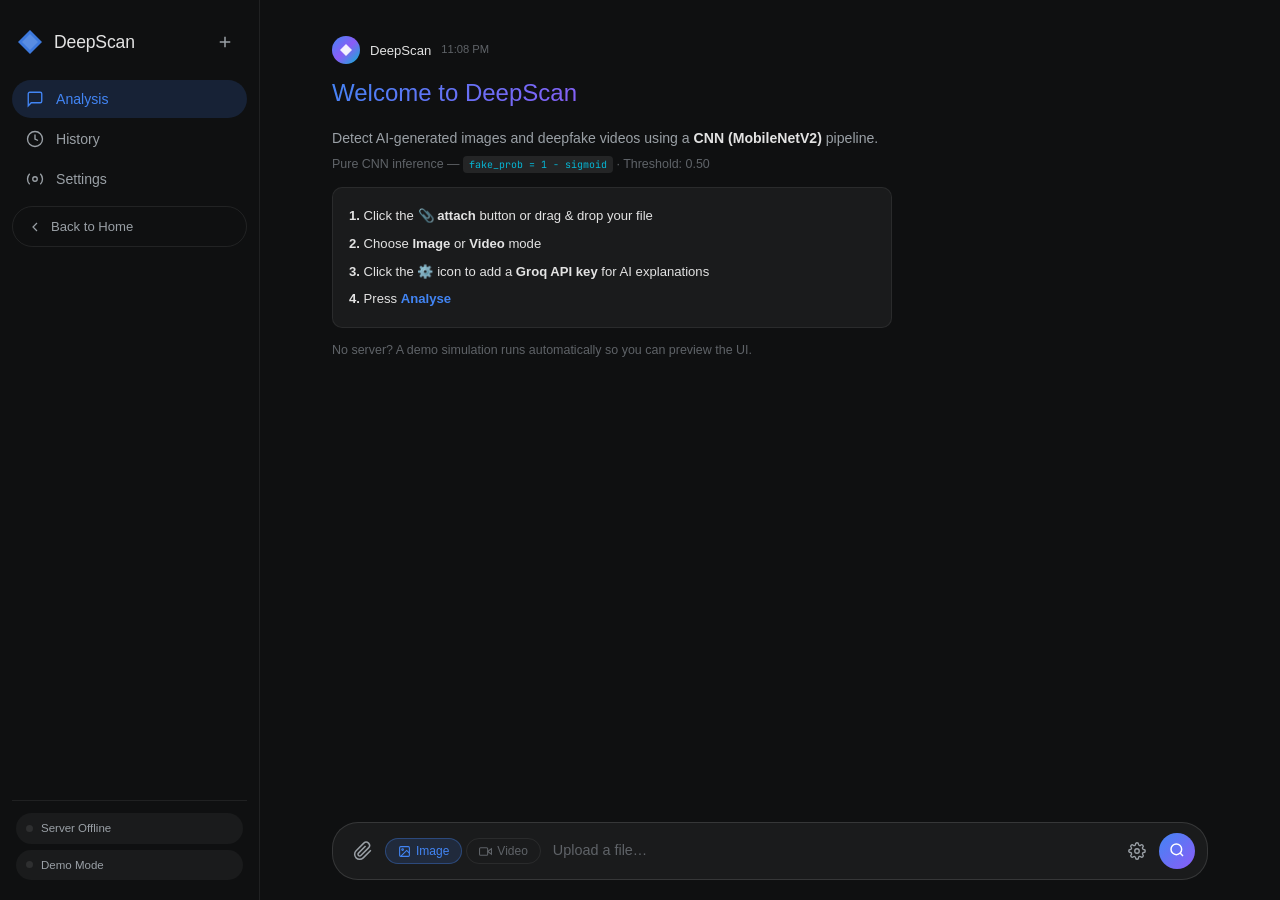
==== commit 6fca56e8: "Update app.html" ====
--- a/Frontend/app.html
+++ b/Frontend/app.html
@@ -201,6 +201,19 @@
     @media (max-width: 380px) {
       .gemini-mode-pill span:not(svg) { display: none; }
       .gemini-placeholder { font-size: 0.72rem; }
+      /* ── VIEW Isolation Fix ────────────────────────────────────
+       Prevents non-active views from leaking into layout on
+       mobile — some browsers keep flex:none children in flow
+       even with display:none unless explicitly forced out.
+      ──────────────────────────────────────────────────────────── */
+      .view:not(.active) {
+        display: none !important;
+        height: 0 !important;
+        max-height: 0 !important;
+        overflow: hidden !important;
+        pointer-events: none !important;
+        flex: none !important;
+      }
     }
   </style>
 </head>
--- a/Frontend/static/style.css
+++ b/Frontend/static/style.css
@@ -2,12 +2,12 @@
 *, *::before, *::after { box-sizing: border-box; margin: 0; padding: 0; }
 
 :root {
-  --bg:          #131314;
-  --bg2:         #1e1f20;
-  --bg3:         #28292a;
-  --bg4:         #323334;
-  --border:      rgba(255,255,255,0.08);
-  --border2:     rgba(255,255,255,0.14);
+  --bg:          #0f1011;
+  --bg2:         #1a1b1c;
+  --bg3:         #242526;
+  --bg4:         #2e2f30;
+  --border:      rgba(255,255,255,0.07);
+  --border2:     rgba(255,255,255,0.12);
   --accent-blue: #4285f4;
   --accent-pur:  #8b5cf6;
   --accent-cyan: #06b6d4;
@@ -26,7 +26,10 @@
   --font-mono:   'JetBrains Mono', monospace;
 }
 
-html, body { height: 100%; overflow: hidden; }
+html, body {
+  height: 100%;
+  overflow: hidden;
+}
 
 body {
   background: var(--bg);
@@ -37,10 +40,12 @@
   line-height: 1.6;
 }
 
-/* ── SIDEBAR ──────────────────────────────────── */
+/* ══════════════════════════════════════════════
+   SIDEBAR
+══════════════════════════════════════════════ */
 .sidebar {
   width: var(--sidebar-w);
-  min-height: 100vh;
+  height: 100vh;
   background: var(--bg);
   border-right: 1px solid var(--border);
   display: flex;
@@ -48,7 +53,6 @@
   padding: 16px 12px;
   flex-shrink: 0;
   z-index: 10;
-  transition: transform 0.3s ease;
 }
 
 .sidebar-top {
@@ -119,6 +123,29 @@
 }
 .nav-item svg { flex-shrink: 0; }
 
+.back-home-btn {
+  display: flex;
+  align-items: center;
+  gap: 8px;
+  width: 100%;
+  padding: 9px 14px;
+  border-radius: 50px;
+  border: 1px solid rgba(255,255,255,0.08);
+  background: transparent;
+  color: var(--text-2);
+  font-family: var(--font-ui);
+  font-size: 0.82rem;
+  cursor: pointer;
+  text-decoration: none;
+  transition: all var(--trans);
+  margin-top: 6px;
+}
+.back-home-btn:hover {
+  background: rgba(66,133,244,0.08);
+  border-color: rgba(66,133,244,0.25);
+  color: var(--accent-blue);
+}
+
 .sidebar-footer {
   padding: 12px 4px 4px;
   border-top: 1px solid var(--border);
@@ -138,40 +165,86 @@
   font-size: 0.72rem;
   color: var(--text-2);
 }
-.status-dot {
-  width: 7px; height: 7px; border-radius: 50%; flex-shrink: 0;
-}
-.dot-off   { background: var(--bg4); }
-.dot-on    { background: var(--real); box-shadow: 0 0 5px var(--real); animation: pulse 2s infinite; }
-.dot-warn  { background: var(--warn); }
+.status-dot { width: 7px; height: 7px; border-radius: 50%; flex-shrink: 0; }
+.dot-off  { background: var(--bg4); }
+.dot-on   { background: var(--real); box-shadow: 0 0 5px var(--real); animation: pulse 2s infinite; }
+.dot-warn { background: var(--warn); }
 @keyframes pulse { 0%,100%{opacity:1}50%{opacity:0.5} }
 
-/* ── MOBILE SIDEBAR TOGGLE ────────────────────── */
-.sidebar-toggle {
+/* ══════════════════════════════════════════════
+   MOBILE TOP BAR
+   Lives INSIDE .main flex column — not fixed.
+   Pushes content down naturally.
+══════════════════════════════════════════════ */
+.mobile-topbar {
   display: none;
-  position: fixed;
-  top: 14px; left: 14px;
-  z-index: 200;
-  width: 40px; height: 40px;
-  border-radius: 12px;
+  flex-shrink: 0;
+  height: 52px;
+  width: 100%;
+  background: var(--bg2);
+  border-bottom: 1px solid var(--border2);
+  align-items: center;
+  padding: 0 12px;
+  gap: 10px;
+  z-index: 20;
+}
+
+.mobile-ham {
+  width: 36px; height: 36px;
+  border-radius: 10px;
   border: 1px solid var(--border2);
-  background: var(--bg2);
+  background: var(--bg3);
   color: var(--text-2);
   cursor: pointer;
-  align-items: center; justify-content: center;
+  display: flex; align-items: center; justify-content: center;
+  flex-shrink: 0;
+  transition: background var(--trans), color var(--trans);
+}
+.mobile-ham:hover { background: var(--bg4); color: var(--text); }
+
+.mobile-brand {
+  flex: 1;
+  display: flex; align-items: center; gap: 8px;
+}
+.mobile-brand-name {
+  font-family: var(--font-ui);
+  font-size: 0.95rem;
+  font-weight: 500;
+  color: var(--text);
+}
+
+.mobile-home-link {
+  display: flex; align-items: center; gap: 5px;
+  padding: 6px 12px;
+  border-radius: 50px;
+  border: 1px solid var(--border2);
+  background: transparent;
+  color: var(--text-2);
+  font-family: var(--font-ui);
+  font-size: 0.72rem;
+  font-weight: 500;
+  text-decoration: none;
+  flex-shrink: 0;
+  white-space: nowrap;
   transition: all var(--trans);
 }
-.sidebar-toggle:hover { background: var(--bg3); color: var(--text); }
-
+.mobile-home-link:hover { background: var(--bg3); color: var(--text); }
+
+/* Sidebar overlay (mobile) */
 .sidebar-overlay {
   display: none;
   position: fixed; inset: 0;
   background: rgba(0,0,0,0.6);
-  backdrop-filter: blur(4px);
-  z-index: 50;
-}
-
-/* ── MAIN ─────────────────────────────────────── */
+  backdrop-filter: blur(3px);
+  z-index: 400;
+}
+.sidebar-overlay.visible { display: block; }
+
+/* ══════════════════════════════════════════════
+   MAIN LAYOUT
+   KEY: flex-direction column so topbar + view
+   stack vertically. View fills remaining space.
+══════════════════════════════════════════════ */
 .main {
   flex: 1;
   min-width: 0;
@@ -181,26 +254,56 @@
   overflow: hidden;
 }
 
-.view { display: none; flex-direction: column; height: 100%; overflow: hidden; }
+/* ── VIEW BASE ────────────────────────────────── */
+.view {
+  display: none;
+  flex-direction: column;
+  flex: 1;
+  min-height: 0;     /* critical for flex children to scroll */
+  overflow: hidden;
+}
 .view.active { display: flex; }
 
-/* ── CHAT VIEW ────────────────────────────────── */
-#view-chat { position: relative; }
+/* ══════════════════════════════════════════════
+   CHAT VIEW — critical flex structure
+   messages: scrollable, fills space
+   input-dock: fixed height, never shrinks
+══════════════════════════════════════════════ */
+#view-chat {
+  display: flex;
+  flex-direction: column;
+  flex: 1;
+  min-height: 0;
+  overflow: hidden;
+}
 
 .messages {
-  flex: 1;
+  flex: 1 1 0;
+  min-height: 0;          /* allow shrinking */
   overflow-y: auto;
   padding: 24px 0 16px;
   display: flex;
   flex-direction: column;
   gap: 4px;
   scroll-behavior: smooth;
+  -webkit-overflow-scrolling: touch;
 }
 .messages::-webkit-scrollbar { width: 4px; }
 .messages::-webkit-scrollbar-track { background: transparent; }
 .messages::-webkit-scrollbar-thumb { background: var(--bg4); border-radius: 2px; }
 
-/* ── MESSAGE ROWS ─────────────────────────────── */
+/* Input dock: NEVER shrinks, always visible */
+.input-dock {
+  flex-shrink: 0;
+  padding: 8px 72px 20px;
+  background: var(--bg);
+  position: relative;
+  z-index: 10;
+}
+
+/* ══════════════════════════════════════════════
+   MESSAGES
+══════════════════════════════════════════════ */
 .msg {
   display: flex;
   gap: 0;
@@ -262,9 +365,7 @@
 }
 
 /* ── TYPING ───────────────────────────────────── */
-.typing-dots {
-  display: flex; gap: 5px; padding: 4px 0;
-}
+.typing-dots { display: flex; gap: 5px; padding: 4px 0; }
 .typing-dots span {
   width: 7px; height: 7px;
   background: var(--accent-blue);
@@ -277,20 +378,14 @@
 @keyframes tdot { 0%,100%{opacity:0.2;transform:scale(0.8)} 40%{opacity:1;transform:scale(1)} }
 
 /* ══════════════════════════════════════════════
-   GEMINI-STYLE INPUT DOCK
-══════════════════════════════════════════════ */
-.input-dock {
-  padding: 8px 72px 20px;
-  flex-shrink: 0;
-  position: relative;
-}
-
+   INPUT DOCK INTERNALS
+══════════════════════════════════════════════ */
 .gemini-input-card {
   background: var(--bg2);
   border: 1px solid var(--border2);
   border-radius: 26px;
   overflow: visible;
-  transition: border-color 0.2s ease, box-shadow 0.2s ease;
+  transition: border-color var(--trans), box-shadow var(--trans);
   position: relative;
 }
 .gemini-input-card:focus-within {
@@ -302,10 +397,7 @@
   background: rgba(66,133,244,0.04);
 }
 
-/* File preview strip */
-.gemini-preview-strip {
-  padding: 10px 14px 0;
-}
+.gemini-preview-strip { padding: 10px 14px 0; }
 .gemini-file-chip {
   display: inline-flex;
   align-items: center;
@@ -340,53 +432,36 @@
   max-width: 140px;
 }
 .gemini-remove-chip {
-  background: none;
-  border: none;
-  cursor: pointer;
+  background: none; border: none; cursor: pointer;
   color: var(--text-3);
   display: flex; align-items: center; justify-content: center;
-  padding: 2px;
-  border-radius: 4px;
-  transition: color var(--trans);
-  flex-shrink: 0;
+  padding: 2px; border-radius: 4px;
+  transition: color var(--trans); flex-shrink: 0;
 }
 .gemini-remove-chip:hover { color: var(--fake); }
 
-/* Main input row */
 .gemini-input-row {
   display: flex;
   align-items: center;
+  flex-wrap: nowrap;
   gap: 4px;
   padding: 10px 12px;
   min-height: 56px;
-  position: relative;
-  flex-wrap: nowrap;
 }
 
 .gemini-icon-btn {
   width: 36px; height: 36px;
-  border-radius: 50%;
-  border: none;
-  background: transparent;
-  color: var(--text-2);
+  border-radius: 50%; border: none;
+  background: transparent; color: var(--text-2);
   cursor: pointer;
   display: flex; align-items: center; justify-content: center;
   transition: background var(--trans), color var(--trans);
   flex-shrink: 0;
-  position: relative;
-  z-index: 2;
 }
 .gemini-icon-btn:hover { background: var(--bg3); color: var(--text); }
 .gemini-icon-btn.active { color: var(--accent-blue); background: rgba(66,133,244,0.12); }
 
-/* Mode pills */
-.gemini-mode-pills {
-  display: flex;
-  gap: 4px;
-  flex-shrink: 0;
-  position: relative;
-  z-index: 2;
-}
+.gemini-mode-pills { display: flex; gap: 4px; flex-shrink: 0; }
 .gemini-mode-pill {
   display: flex; align-items: center; gap: 5px;
   padding: 5px 12px;
@@ -399,20 +474,21 @@
   cursor: pointer;
   transition: all var(--trans);
   white-space: nowrap;
-  position: relative;
-  z-index: 2;
 }
 .gemini-mode-pill.active {
   background: rgba(66,133,244,0.15);
   border-color: rgba(66,133,244,0.35);
   color: var(--accent-blue);
 }
-.gemini-mode-pill:hover:not(.active) { background: var(--bg3); color: var(--text); border-color: var(--border2); }
-
-/* Placeholder — clickable to open file picker */
+.gemini-mode-pill:hover:not(.active) {
+  background: var(--bg3);
+  color: var(--text);
+  border-color: var(--border2);
+}
+
 .gemini-placeholder {
   flex: 1 1 0;
-  min-width: 40px;
+  min-width: 0;
   font-size: 0.9rem;
   color: var(--text-3);
   padding: 0 8px;
@@ -420,96 +496,64 @@
   overflow: hidden;
   text-overflow: ellipsis;
   cursor: pointer;
-  position: relative;
-  z-index: 2;
   user-select: none;
 }
 .gemini-placeholder:hover { color: var(--text-2); }
 
-/* Right actions */
 .gemini-right-actions {
-  display: flex;
-  align-items: center;
-  gap: 4px;
+  display: flex; align-items: center; gap: 4px;
   flex-shrink: 0;
   margin-left: auto;
-  position: relative;
-  z-index: 2;
-}
-
-/* Send button */
+}
+
 .gemini-send-btn {
-  width: 36px; height: 36px;
-  min-width: 36px;
-  border-radius: 50%;
-  border: none;
+  width: 36px; height: 36px; min-width: 36px;
+  border-radius: 50%; border: none;
   background: linear-gradient(135deg, var(--accent-blue), var(--accent-pur));
-  color: #fff;
-  cursor: pointer;
+  color: #fff; cursor: pointer;
   display: flex; align-items: center; justify-content: center;
   transition: opacity var(--trans), transform var(--trans);
   flex-shrink: 0;
-  position: relative;
-  z-index: 2;
 }
 .gemini-send-btn:hover:not(:disabled) { opacity: 0.88; transform: scale(1.05); }
 .gemini-send-btn:active:not(:disabled) { transform: scale(0.95); }
-.gemini-send-btn:disabled { opacity: 0.4; cursor: not-allowed; transform: none; }
-
-/* Advanced panel */
+.gemini-send-btn:disabled { opacity: 0.4; cursor: not-allowed; }
+
 .gemini-advanced-panel {
   display: none;
   padding: 0 14px 14px;
   gap: 10px;
   border-top: 1px solid var(--border);
-  margin-top: 0;
   animation: slideDown 0.2s ease;
 }
-.gemini-advanced-panel.open {
-  display: flex;
-}
+.gemini-advanced-panel.open { display: flex; }
 @keyframes slideDown {
   from { opacity: 0; transform: translateY(-6px); }
   to   { opacity: 1; transform: translateY(0); }
 }
 .adv-field {
-  flex: 1;
-  display: flex;
-  flex-direction: column;
-  gap: 4px;
-  padding-top: 12px;
-}
-.adv-field label {
-  font-size: 0.68rem;
-  color: var(--text-3);
-  letter-spacing: 0.02em;
-}
+  flex: 1; display: flex; flex-direction: column;
+  gap: 4px; padding-top: 12px;
+}
+.adv-field label { font-size: 0.68rem; color: var(--text-3); letter-spacing: 0.02em; }
 .adv-field input {
-  background: var(--bg);
-  border: 1px solid var(--border);
-  border-radius: 8px;
-  color: var(--text);
-  font-family: var(--font-mono);
-  font-size: 0.72rem;
-  padding: 7px 10px;
-  outline: none;
+  background: var(--bg); border: 1px solid var(--border);
+  border-radius: 8px; color: var(--text);
+  font-family: var(--font-mono); font-size: 0.72rem;
+  padding: 7px 10px; outline: none;
   transition: border-color var(--trans);
 }
 .adv-field input:focus { border-color: var(--accent-blue); }
 .adv-field input::placeholder { color: var(--text-3); }
 
-/* Attach menu */
+/* Attach menu — desktop floats above input */
 .attach-menu {
   position: absolute;
-  bottom: calc(100% + 6px);
-  left: 0;
+  bottom: calc(100% + 6px); left: 0;
   background: var(--bg2);
   border: 1px solid var(--border2);
-  border-radius: 14px;
-  padding: 6px;
-  display: flex;
-  flex-direction: column;
-  gap: 2px;
+  border-radius: 14px; padding: 6px;
+  display: flex; flex-direction: column; gap: 2px;
   z-index: 100;
   box-shadow: 0 8px 24px rgba(0,0,0,0.4);
   animation: fadeUp 0.15s ease;
@@ -518,34 +562,24 @@
   display: flex; align-items: center; gap: 10px;
   padding: 9px 14px;
   border: none; background: transparent;
-  color: var(--text);
-  font-family: var(--font-ui);
-  font-size: 0.83rem;
-  cursor: pointer;
-  border-radius: 10px;
-  transition: background var(--trans);
-  white-space: nowrap;
+  color: var(--text); font-family: var(--font-ui); font-size: 0.83rem;
+  cursor: pointer; border-radius: 10px;
+  transition: background var(--trans); white-space: nowrap;
 }
 .attach-option:hover { background: var(--bg3); }
 .attach-option svg { color: var(--text-2); }
 
-/* ── RESULT COMPONENTS ────────────────────────── */
+/* ══════════════════════════════════════════════
+   RESULT COMPONENTS
+══════════════════════════════════════════════ */
 .verdict-banner {
-  display: flex;
-  align-items: center;
-  gap: 12px;
+  display: flex; align-items: center; gap: 12px;
   padding: 14px 18px;
   border-radius: var(--radius-sm);
   margin: 8px 0 12px;
 }
-.verdict-banner.fake {
-  background: rgba(234,67,53,0.1);
-  border: 1px solid rgba(234,67,53,0.25);
-}
-.verdict-banner.real {
-  background: rgba(52,168,83,0.1);
-  border: 1px solid rgba(52,168,83,0.25);
-}
+.verdict-banner.fake { background: rgba(234,67,53,0.1); border: 1px solid rgba(234,67,53,0.25); }
+.verdict-banner.real { background: rgba(52,168,83,0.1);  border: 1px solid rgba(52,168,83,0.25); }
 .verdict-icon {
   width: 36px; height: 36px; border-radius: 50%;
   display: flex; align-items: center; justify-content: center;
@@ -553,23 +587,15 @@
 }
 .verdict-banner.fake .verdict-icon { background: rgba(234,67,53,0.15); }
 .verdict-banner.real .verdict-icon { background: rgba(52,168,83,0.15); }
-.verdict-label {
-  font-family: var(--font-ui);
-  font-size: 1rem;
-  font-weight: 600;
-}
+.verdict-label { font-family: var(--font-ui); font-size: 1rem; font-weight: 600; }
 .verdict-banner.fake .verdict-label { color: var(--fake); }
 .verdict-banner.real .verdict-label { color: var(--real); }
-.verdict-sub {
-  font-size: 0.78rem;
-  color: var(--text-2);
-  margin-top: 2px;
-}
+.verdict-sub { font-size: 0.78rem; color: var(--text-2); margin-top: 2px; }
 
 /* ── CHIP GRID ────────────────────────────────── */
 .chip-grid {
   display: grid;
-  grid-template-columns: repeat(auto-fill, minmax(90px, 1fr));
+  grid-template-columns: repeat(3, 1fr);
   gap: 8px;
   margin: 8px 0 12px;
 }
@@ -577,10 +603,13 @@
   background: var(--bg3);
   border: 1px solid var(--border);
   border-radius: 8px;
-  padding: 8px 10px;
+  padding: 8px 12px;
   min-width: 0;
 }
-.chip-label { font-size: 0.6rem; color: var(--text-3); letter-spacing: 0.04em; text-transform: uppercase; margin-bottom: 3px; }
+.chip-label {
+  font-size: 0.62rem; color: var(--text-3);
+  letter-spacing: 0.04em; text-transform: uppercase; margin-bottom: 3px;
+}
 .chip-value {
   font-family: var(--font-ui);
   font-size: 0.95rem;
@@ -589,8 +618,8 @@
   overflow: hidden;
   text-overflow: ellipsis;
 }
-.chip-value.is-fake { color: var(--fake); }
-.chip-value.is-real { color: var(--real); }
+.chip-value.is-fake    { color: var(--fake); }
+.chip-value.is-real    { color: var(--real); }
 .chip-value.is-neutral { color: var(--text); }
 
 /* ── PROB BAR ─────────────────────────────────── */
@@ -599,9 +628,7 @@
   display: flex; justify-content: space-between; align-items: center;
   font-size: 0.75rem; color: var(--text-2); margin-bottom: 6px;
 }
-.prob-track {
-  height: 6px; background: var(--bg3); border-radius: 3px; overflow: hidden;
-}
+.prob-track { height: 6px; background: var(--bg3); border-radius: 3px; overflow: hidden; }
 .prob-fill {
   height: 100%; border-radius: 3px;
   transition: width 1s cubic-bezier(0.16,1,0.3,1);
@@ -611,43 +638,25 @@
 
 /* ── ANALYSIS IMAGE ───────────────────────────── */
 .analysis-img {
-  max-width: 300px;
-  border-radius: 10px;
-  border: 1px solid var(--border);
-  margin: 8px 0;
-  display: block;
+  max-width: 300px; border-radius: 10px;
+  border: 1px solid var(--border); margin: 8px 0; display: block;
 }
 
 /* ── SIGNAL TABLE ─────────────────────────────── */
 .signal-wrap {
-  display: flex;
-  gap: 20px;
-  align-items: flex-start;
-  flex-wrap: wrap;
-  margin: 10px 0 14px;
+  display: flex; gap: 20px; align-items: flex-start;
+  flex-wrap: wrap; margin: 10px 0 14px;
 }
 .signal-table {
-  flex: 1;
-  min-width: 240px;
-  background: var(--bg2);
-  border: 1px solid var(--border);
-  border-radius: var(--radius-sm);
-  overflow: hidden;
-}
-.signal-table table {
-  width: 100%;
-  border-collapse: collapse;
-  font-size: 0.78rem;
-}
+  flex: 1; min-width: 240px;
+  background: var(--bg2); border: 1px solid var(--border);
+  border-radius: var(--radius-sm); overflow: hidden;
+}
+.signal-table table { width: 100%; border-collapse: collapse; font-size: 0.78rem; }
 .signal-table th {
-  text-align: left;
-  color: var(--text-3);
-  font-weight: 500;
-  padding: 8px 12px;
-  border-bottom: 1px solid var(--border);
-  font-size: 0.7rem;
-  text-transform: uppercase;
-  letter-spacing: 0.05em;
+  text-align: left; color: var(--text-3); font-weight: 500;
+  padding: 8px 12px; border-bottom: 1px solid var(--border);
+  font-size: 0.7rem; text-transform: uppercase; letter-spacing: 0.05em;
 }
 .signal-table td { padding: 8px 12px; border-bottom: 1px solid rgba(255,255,255,0.04); }
 .signal-table tr:last-child td { border-bottom: none; }
@@ -657,31 +666,23 @@
 /* ── FRAME GRID ───────────────────────────────── */
 .frames-header {
   font-size: 0.75rem; font-weight: 500; color: var(--text-2);
-  text-transform: uppercase; letter-spacing: 0.05em;
-  margin: 14px 0 8px;
+  text-transform: uppercase; letter-spacing: 0.05em; margin: 14px 0 8px;
 }
 .frame-grid {
   display: grid;
-  grid-template-columns: repeat(auto-fill, minmax(140px, 1fr));
+  grid-template-columns: repeat(5, 1fr);
   gap: 8px;
   margin-bottom: 12px;
 }
-
 .frame-card {
-  border-radius: 10px;
-  overflow: hidden;
-  border: 1.5px solid transparent;
-  background: var(--bg3);
-  transition: transform 0.15s ease, box-shadow 0.15s ease;
+  border-radius: 10px; overflow: hidden;
+  border: 1.5px solid transparent; background: var(--bg3);
+  transition: transform 0.15s ease;
 }
 .frame-card:hover { transform: scale(1.03); }
 .frame-card.fc-fake { border-color: rgba(234,67,53,0.45); }
 .frame-card.fc-real { border-color: rgba(52,168,83,0.3); }
-
-.frame-thumb {
-  width: 100%; aspect-ratio: 16/9; object-fit: cover; display: block;
-  background: var(--bg);
-}
+.frame-thumb { width: 100%; aspect-ratio: 16/9; object-fit: cover; display: block; background: var(--bg); }
 .frame-info { padding: 6px 8px; }
 .frame-badge {
   font-size: 0.58rem; font-weight: 700;
@@ -697,11 +698,8 @@
 
 /* ── TIMELINE ─────────────────────────────────── */
 .timeline-wrap {
-  background: var(--bg2);
-  border: 1px solid var(--border);
-  border-radius: var(--radius-sm);
-  padding: 12px;
-  margin-bottom: 12px;
+  background: var(--bg2); border: 1px solid var(--border);
+  border-radius: var(--radius-sm); padding: 12px; margin-bottom: 12px;
 }
 .timeline-title {
   font-size: 0.72rem; color: var(--text-3);
@@ -721,7 +719,8 @@
 .detail-table { width: 100%; border-collapse: collapse; font-size: 0.74rem; margin-top: 8px; }
 .detail-table th {
   text-align: left; color: var(--text-3);
-  padding: 6px 10px; border-bottom: 1px solid var(--border); font-weight: 500; font-size: 0.68rem;
+  padding: 6px 10px; border-bottom: 1px solid var(--border);
+  font-weight: 500; font-size: 0.68rem;
   text-transform: uppercase; letter-spacing: 0.04em;
 }
 .detail-table td { padding: 7px 10px; border-bottom: 1px solid rgba(255,255,255,0.04); }
@@ -733,11 +732,8 @@
   border: 1px solid rgba(66,133,244,0.18);
   border-left: 3px solid var(--accent-blue);
   border-radius: 8px;
-  padding: 14px 16px;
-  margin: 10px 0;
-  font-size: 0.85rem;
-  line-height: 1.8;
-  color: var(--text);
+  padding: 14px 16px; margin: 10px 0;
+  font-size: 0.85rem; line-height: 1.8; color: var(--text);
 }
 .exp-header {
   font-size: 0.68rem; color: var(--accent-blue);
@@ -748,34 +744,22 @@
 .demo-banner {
   background: rgba(251,188,4,0.07);
   border: 1px solid rgba(251,188,4,0.25);
-  border-radius: 10px;
-  padding: 12px 16px;
-  font-size: 0.82rem;
-  margin: 8px 0;
+  border-radius: 10px; padding: 12px 16px; font-size: 0.82rem; margin: 8px 0;
 }
 .demo-banner-title { color: var(--warn); font-weight: 600; margin-bottom: 4px; }
 
-/* ── PDF DOWNLOAD BTN ─────────────────────────── */
+/* ── PDF BTN ──────────────────────────────────── */
 .download-pdf-btn {
-  display: inline-flex;
-  align-items: center;
-  gap: 7px;
-  margin-top: 14px;
-  padding: 9px 18px;
-  background: var(--bg3);
-  border: 1px solid var(--border2);
-  border-radius: 50px;
-  color: var(--text);
-  font-family: var(--font-ui);
-  font-size: 0.8rem;
-  font-weight: 500;
-  cursor: pointer;
-  transition: all var(--trans);
+  display: inline-flex; align-items: center; gap: 7px;
+  margin-top: 14px; padding: 9px 18px;
+  background: var(--bg3); border: 1px solid var(--border2);
+  border-radius: 50px; color: var(--text);
+  font-family: var(--font-ui); font-size: 0.8rem; font-weight: 500;
+  cursor: pointer; transition: all var(--trans);
 }
 .download-pdf-btn:hover {
   background: rgba(66,133,244,0.12);
-  border-color: rgba(66,133,244,0.4);
-  color: var(--accent-blue);
+  border-color: rgba(66,133,244,0.4); color: var(--accent-blue);
 }
 .download-pdf-btn svg { flex-shrink: 0; }
 
@@ -783,26 +767,24 @@
 .spinner {
   display: inline-block; width: 14px; height: 14px;
   border: 2px solid rgba(255,255,255,0.15);
-  border-top-color: #fff;
-  border-radius: 50%;
+  border-top-color: #fff; border-radius: 50%;
   animation: spin 0.7s linear infinite;
   vertical-align: middle; margin-right: 6px;
 }
 @keyframes spin { to { transform: rotate(360deg); } }
 
-/* ── HISTORY VIEW ─────────────────────────────── */
+/* ══════════════════════════════════════════════
+   HISTORY VIEW
+══════════════════════════════════════════════ */
 .view-header {
   display: flex; align-items: center; justify-content: space-between;
-  padding: 20px 32px 12px;
-  flex-shrink: 0;
+  padding: 20px 32px 12px; flex-shrink: 0;
 }
 .view-header h2 {
-  font-family: var(--font-ui);
-  font-size: 1.1rem; font-weight: 500; color: var(--text);
+  font-family: var(--font-ui); font-size: 1.1rem; font-weight: 500; color: var(--text);
 }
 .ghost-btn {
-  font-family: var(--font-ui);
-  font-size: 0.8rem; color: var(--text-2);
+  font-family: var(--font-ui); font-size: 0.8rem; color: var(--text-2);
   background: transparent; border: none; cursor: pointer;
   padding: 6px 12px; border-radius: 8px; transition: all var(--trans);
 }
@@ -811,56 +793,42 @@
 .history-list {
   flex: 1; overflow-y: auto; padding: 8px 32px 24px;
   display: flex; flex-direction: column; gap: 8px;
-}
-.empty-state {
-  color: var(--text-3); font-size: 0.85rem; text-align: center; margin-top: 60px;
-}
+  -webkit-overflow-scrolling: touch;
+}
+.empty-state { color: var(--text-3); font-size: 0.85rem; text-align: center; margin-top: 60px; }
 
 .history-item {
   background: var(--bg2); border: 1px solid var(--border);
-  border-radius: var(--radius-sm);
-  padding: 14px 16px;
+  border-radius: var(--radius-sm); padding: 14px 16px;
   display: flex; align-items: center; gap: 14px;
-  cursor: pointer;
-  transition: all var(--trans);
+  cursor: pointer; transition: all var(--trans);
 }
 .history-item:hover { border-color: var(--border2); background: var(--bg3); }
-.history-thumb {
-  width: 60px; height: 42px; object-fit: cover;
-  border-radius: 8px; border: 1px solid var(--border);
-  flex-shrink: 0;
-}
-.history-icon {
-  width: 60px; height: 42px; border-radius: 8px;
-  background: var(--bg3); flex-shrink: 0;
-  display: flex; align-items: center; justify-content: center;
-  color: var(--text-3);
-}
-.history-info { flex: 1; min-width: 0; }
-.history-name { font-size: 0.82rem; color: var(--text); white-space: nowrap; overflow: hidden; text-overflow: ellipsis; }
-.history-meta { font-size: 0.7rem; color: var(--text-3); margin-top: 2px; }
-.verdict-pill {
-  font-size: 0.72rem; font-weight: 600;
-  padding: 4px 12px; border-radius: 50px; flex-shrink: 0;
-}
+.history-thumb { width: 60px; height: 42px; object-fit: cover; border-radius: 8px; border: 1px solid var(--border); flex-shrink: 0; }
+.history-icon  { width: 60px; height: 42px; border-radius: 8px; background: var(--bg3); flex-shrink: 0; display: flex; align-items: center; justify-content: center; color: var(--text-3); }
+.history-info  { flex: 1; min-width: 0; }
+.history-name  { font-size: 0.82rem; color: var(--text); white-space: nowrap; overflow: hidden; text-overflow: ellipsis; }
+.history-meta  { font-size: 0.7rem; color: var(--text-3); margin-top: 2px; }
+.verdict-pill  { font-size: 0.72rem; font-weight: 600; padding: 4px 12px; border-radius: 50px; flex-shrink: 0; }
 .verdict-pill.fake { background: rgba(234,67,53,0.12); color: var(--fake); }
-.verdict-pill.real { background: rgba(52,168,83,0.1); color: var(--real); }
-
-/* ── SETTINGS VIEW ────────────────────────────── */
+.verdict-pill.real { background: rgba(52,168,83,0.1);  color: var(--real); }
+
+/* ══════════════════════════════════════════════
+   SETTINGS VIEW
+══════════════════════════════════════════════ */
 .settings-body {
   flex: 1; overflow-y: auto; padding: 8px 32px 24px;
   display: flex; flex-direction: column; gap: 16px;
+  -webkit-overflow-scrolling: touch;
 }
 .settings-card {
   background: var(--bg2); border: 1px solid var(--border);
   border-radius: var(--radius); padding: 20px 24px;
 }
 .settings-section-title {
-  font-family: var(--font-ui);
-  font-size: 0.78rem; font-weight: 500; color: var(--text-2);
+  font-family: var(--font-ui); font-size: 0.78rem; font-weight: 500; color: var(--text-2);
   text-transform: uppercase; letter-spacing: 0.08em; margin-bottom: 14px;
 }
-
 .toggle-row {
   display: flex; align-items: center; justify-content: space-between;
   padding: 10px 0; border-bottom: 1px solid var(--border);
@@ -868,10 +836,10 @@
 }
 .toggle-row:last-child { border-bottom: none; }
 .toggle-row input[type=checkbox] { width: 16px; height: 16px; accent-color: var(--accent-blue); cursor: pointer; }
-
 .slider-row {
   display: flex; flex-direction: column; gap: 8px;
-  padding: 10px 0; border-bottom: 1px solid var(--border); font-size: 0.85rem; color: var(--text);
+  padding: 10px 0; border-bottom: 1px solid var(--border);
+  font-size: 0.85rem; color: var(--text);
 }
 .slider-row:last-child { border-bottom: none; }
 .slider-header { display: flex; justify-content: space-between; }
@@ -879,203 +847,133 @@
 .slider-row input[type=range] { width: 100%; accent-color: var(--accent-blue); }
 
 /* ── INTRO ────────────────────────────────────── */
-.intro-card {
-  max-width: 560px;
-  margin: 0 auto 0 0;
-}
+.intro-card { max-width: 560px; margin: 0 auto 0 0; }
 .intro-title {
-  font-family: var(--font-ui);
-  font-size: 1.5rem;
-  font-weight: 500;
+  font-family: var(--font-ui); font-size: 1.5rem; font-weight: 500;
   background: linear-gradient(135deg, var(--accent-blue), var(--accent-pur), var(--accent-cyan));
-  -webkit-background-clip: text;
-  -webkit-text-fill-color: transparent;
-  background-clip: text;
+  -webkit-background-clip: text; -webkit-text-fill-color: transparent; background-clip: text;
   margin-bottom: 12px;
 }
 .intro-body { font-size: 0.88rem; line-height: 1.75; color: var(--text-2); }
 .intro-steps {
-  background: var(--bg2);
-  border: 1px solid var(--border);
-  border-radius: var(--radius-sm);
-  padding: 14px 16px;
-  margin: 12px 0;
-  font-size: 0.82rem;
-  line-height: 2.1;
+  background: var(--bg2); border: 1px solid var(--border);
+  border-radius: var(--radius-sm); padding: 14px 16px; margin: 12px 0;
+  font-size: 0.82rem; line-height: 2.1;
 }
 .intro-steps b { color: var(--text); }
 
 code {
-  font-family: var(--font-mono);
-  font-size: 0.8em;
-  background: var(--bg3);
-  padding: 2px 6px;
-  border-radius: 4px;
-  color: var(--accent-cyan);
-}
-
-/* ══════════════════════════════════════════════
-   RESPONSIVE — TABLET (≤900px)
+  font-family: var(--font-mono); font-size: 0.8em;
+  background: var(--bg3); padding: 2px 6px; border-radius: 4px; color: var(--accent-cyan);
+}
+
+/* ══════════════════════════════════════════════
+   TABLET  ≤900px
 ══════════════════════════════════════════════ */
 @media (max-width: 900px) {
-  .frame-grid { grid-template-columns: repeat(auto-fill, minmax(120px, 1fr)); }
-
-  .msg.bot { padding: 12px 24px 12px 16px; }
+  .frame-grid { grid-template-columns: repeat(3, 1fr); }
+  .chip-grid  { grid-template-columns: repeat(3, 1fr); }
+
+  .msg.bot  { padding: 12px 24px 12px 16px; }
   .msg.user { padding: 8px 16px 8px 40px; }
 
   .input-dock { padding: 8px 16px 16px; }
 
-  .view-header { padding: 16px 20px 10px; }
-  .history-list { padding: 8px 20px 20px; }
+  .view-header   { padding: 16px 20px 10px; }
+  .history-list  { padding: 8px 20px 20px; }
   .settings-body { padding: 8px 20px 20px; }
 }
 
 /* ══════════════════════════════════════════════
-   RESPONSIVE — MOBILE (≤640px)
+   MOBILE  ≤640px
+   CRITICAL RULES — do not remove or reorder
 ══════════════════════════════════════════════ */
 @media (max-width: 640px) {
 
-  /* Sidebar: slide-in drawer */
+  /* 1. Show mobile topbar */
+  .mobile-topbar { display: flex; }
+
+  /* 2. Sidebar becomes a slide-in drawer */
   .sidebar {
-    position: fixed;
+    position: fixed !important;
     top: 0; left: 0; bottom: 0;
     width: 280px;
+    height: 100%;
+    min-height: 100%;
     transform: translateX(-100%);
-    z-index: 100;
-    padding: 16px 12px;
-    border-right: 1px solid var(--border2);
-    box-shadow: 4px 0 24px rgba(0,0,0,0.5);
+    z-index: 500;
+    transition: transform 0.28s ease;
+    box-shadow: 6px 0 28px rgba(0,0,0,0.6);
+    /* Keep padding/flex from base rules */
   }
-  .sidebar.open {
-    transform: translateX(0);
+  .sidebar.open { transform: translateX(0); }
+
+  /* 3. Main fills full viewport height */
+  .main {
+    height: 100vh;
+    height: 100dvh; /* dynamic viewport height for mobile browsers */
+    overflow: hidden;
   }
-  .sidebar-overlay {
-    display: none;
-    position: fixed; inset: 0;
-    background: rgba(0,0,0,0.55);
-    backdrop-filter: blur(3px);
-    z-index: 90;
+
+  /* 4. Chat view: strict flex column filling remaining height */
+  #view-chat {
+    display: flex !important;
+    flex-direction: column !important;
+    flex: 1 1 0 !important;
+    min-height: 0 !important;
+    height: 100% !important;
+    overflow: hidden !important;
   }
-  .sidebar-overlay.visible { display: block; }
-
-  /* Mobile top bar */
-  .sidebar-toggle {
-    display: flex;
+
+  /* 5. Messages scrolls, fills available space */
+  #view-chat .messages {
+    flex: 1 1 0 !important;
+    min-height: 0 !important;
+    overflow-y: auto !important;
+    -webkit-overflow-scrolling: touch !important;
+    padding: 12px 0 8px !important;
   }
 
-  /* Main takes full width, add safe zone for toggle */
-  .main {
-    padding-top: 0;
+  /* 6. Input dock: ALWAYS visible at bottom, never shrinks */
+  .input-dock {
+    flex-shrink: 0 !important;
+    flex-grow: 0 !important;
+    padding: 6px 10px !important;
+    padding-bottom: max(14px, env(safe-area-inset-bottom, 14px)) !important;
+    background: var(--bg) !important;
+    border-top: 1px solid var(--border) !important;
+    position: relative !important;
+    z-index: 10 !important;
   }
 
-  /* Messages: top padding to clear the hamburger + back btn */
-  .messages {
-    padding: 68px 0 12px;
-  }
-
-  /* Messages compact */
-  .msg.bot {
-    padding: 10px 12px 10px 12px;
-  }
-  .msg.user {
-    padding: 6px 12px 6px 12px;
-  }
-  .msg.user .msg-bubble {
-    max-width: 88vw;
-    font-size: 0.84rem;
-  }
-
-  /* Input dock */
-  .input-dock {
-    padding: 6px 10px 14px;
-  }
-
-  .gemini-input-row {
-    padding: 8px 10px;
-    min-height: 50px;
-    gap: 2px;
-  }
-
-  /* Mode pills compact */
-  .gemini-mode-pill {
-    padding: 5px 8px;
-    font-size: 0.7rem;
-    gap: 3px;
-  }
-  .gemini-mode-pill svg { width: 12px; height: 12px; }
-
-  /* Placeholder shorter text */
-  .gemini-placeholder {
-    font-size: 0.78rem;
-    padding: 0 4px;
-  }
-
-  /* Chip grid: 2 columns on mobile for better readability */
-  .chip-grid {
-    grid-template-columns: repeat(2, 1fr);
-    gap: 6px;
-  }
-  .chip {
-    padding: 8px 10px;
-  }
-  .chip-label { font-size: 0.58rem; }
-  .chip-value { font-size: 0.88rem; }
-
-  /* Verdict banner */
-  .verdict-banner {
-    padding: 12px 14px;
-    gap: 10px;
-  }
-  .verdict-icon { width: 32px; height: 32px; font-size: 1rem; }
-  .verdict-label { font-size: 0.88rem; }
-  .verdict-sub { font-size: 0.72rem; }
-
-  /* Frame grid: 2 columns on mobile */
-  .frame-grid {
-    grid-template-columns: repeat(2, 1fr);
-    gap: 6px;
-  }
-  .frames-header { font-size: 0.68rem; }
-
-  /* Signal wrap stacks */
-  .signal-wrap { flex-direction: column; }
-  .signal-table { min-width: unset; width: 100%; }
-  .analysis-img { max-width: 100%; }
-
-  /* History / Settings */
-  .view-header { padding: 14px 16px 10px; }
-  .history-list { padding: 8px 16px 80px; }
-  .settings-body { padding: 8px 16px 80px; }
-
-  /* History item compact */
-  .history-item { padding: 12px; gap: 10px; }
-  .history-thumb { width: 48px; height: 34px; }
-  .history-icon  { width: 48px; height: 34px; }
-
-  /* Explanation block */
-  .explanation-block { padding: 12px 14px; font-size: 0.82rem; }
-
-  /* PDF btn full width */
-  .download-pdf-btn {
-    width: 100%;
-    justify-content: center;
-    padding: 11px 16px;
-  }
-
-  /* Advanced panel stacks */
-  .gemini-advanced-panel {
-    flex-direction: column;
-  }
-
-  /* Attach menu as bottom sheet on mobile */
+  /* 7. Messages padding */
+  .msg.bot  { padding: 10px 12px; }
+  .msg.user { padding: 6px 12px; }
+  .msg.user .msg-bubble { max-width: 88vw; font-size: 0.84rem; }
+
+  /* 8. Input card internals */
+  .gemini-input-card { border-radius: 20px; }
+  .gemini-input-row  { padding: 8px 10px; min-height: 50px; gap: 2px; }
+
+  .gemini-mode-pill      { padding: 5px 8px; font-size: 0.7rem; gap: 3px; }
+  .gemini-mode-pill svg  { width: 12px; height: 12px; }
+  .gemini-placeholder    { font-size: 0.78rem; padding: 0 4px; }
+  .gemini-advanced-panel { flex-direction: column; }
+
+  /* 9. Attach menu slides up from bottom of screen */
   .attach-menu {
-    left: 0; right: 0;
-    border-radius: 14px 14px 0 0;
-    bottom: 0;
-    position: fixed;
-    padding: 12px 12px 28px;
-    box-shadow: 0 -8px 32px rgba(0,0,0,0.5);
-    animation: slideUpMenu 0.2s ease;
+    position: fixed !important;
+    left: 0 !important; right: 0 !important; bottom: 0 !important;
+    top: auto !important;
+    border-radius: 18px 18px 0 0 !important;
+    padding: 14px 12px !important;
+    padding-bottom: max(28px, env(safe-area-inset-bottom, 28px)) !important;
+    box-shadow: 0 -8px 32px rgba(0,0,0,0.6) !important;
+    animation: slideUpMenu 0.2s ease !important;
+    z-index: 600 !important;
+    background: var(--bg2) !important;
+    border: 1px solid var(--border2) !important;
+    border-bottom: none !important;
   }
   @keyframes slideUpMenu {
     from { transform: translateY(100%); }
@@ -1083,21 +981,49 @@
   }
   .attach-option { padding: 14px 16px; font-size: 0.9rem; }
 
-  /* Intro card full width on mobile */
-  .intro-card { max-width: 100%; }
+  /* 10. Grid adjustments */
+  .chip-grid  { grid-template-columns: 1fr 1fr !important; gap: 6px !important; }
+  .chip       { padding: 8px 10px; }
+  .chip-label { font-size: 0.58rem; }
+  .chip-value { font-size: 0.85rem; }
+
+  .frame-grid    { grid-template-columns: 1fr 1fr !important; gap: 6px !important; }
+  .frames-header { font-size: 0.68rem; }
+
+  /* 11. Verdict banner */
+  .verdict-banner { padding: 12px 14px; gap: 10px; }
+  .verdict-icon   { width: 32px; height: 32px; font-size: 1rem; }
+  .verdict-label  { font-size: 0.88rem; }
+  .verdict-sub    { font-size: 0.72rem; }
+
+  /* 12. History / Settings */
+  .view-header   { padding: 14px 16px 10px; }
+  .history-list  { padding: 8px 16px 24px; }
+  .settings-body { padding: 8px 16px 24px; }
+
+  .history-item  { padding: 12px; gap: 10px; }
+  .history-thumb { width: 48px; height: 34px; }
+  .history-icon  { width: 48px; height: 34px; }
+
+  /* 13. Other components */
+  .explanation-block  { padding: 12px 14px; font-size: 0.82rem; }
+  .download-pdf-btn   { width: 100%; justify-content: center; padding: 11px 16px; }
+
+  .intro-card  { max-width: 100%; }
   .intro-title { font-size: 1.2rem; }
-  .intro-body { font-size: 0.82rem; }
+  .intro-body  { font-size: 0.82rem; }
   .intro-steps { font-size: 0.78rem; line-height: 1.9; padding: 12px 14px; }
-}
-
-/* ══════════════════════════════════════════════
-   RESPONSIVE — VERY SMALL (≤380px)
+
+  .signal-wrap  { flex-direction: column; }
+  .signal-table { min-width: unset; width: 100%; }
+  .analysis-img { max-width: 100%; }
+}
+
+/* ══════════════════════════════════════════════
+   VERY SMALL  ≤380px
 ══════════════════════════════════════════════ */
 @media (max-width: 380px) {
-  .gemini-mode-pills { gap: 2px; }
-  /* Hide text labels on pills, show only icons */
   .gemini-mode-pill span:not(svg) { display: none; }
   .gemini-placeholder { font-size: 0.72rem; }
-  .frame-grid { grid-template-columns: repeat(2, 1fr); }
-  .chip-grid { grid-template-columns: repeat(2, 1fr); }
-}
+  .chip-value { font-size: 0.78rem; }
+}
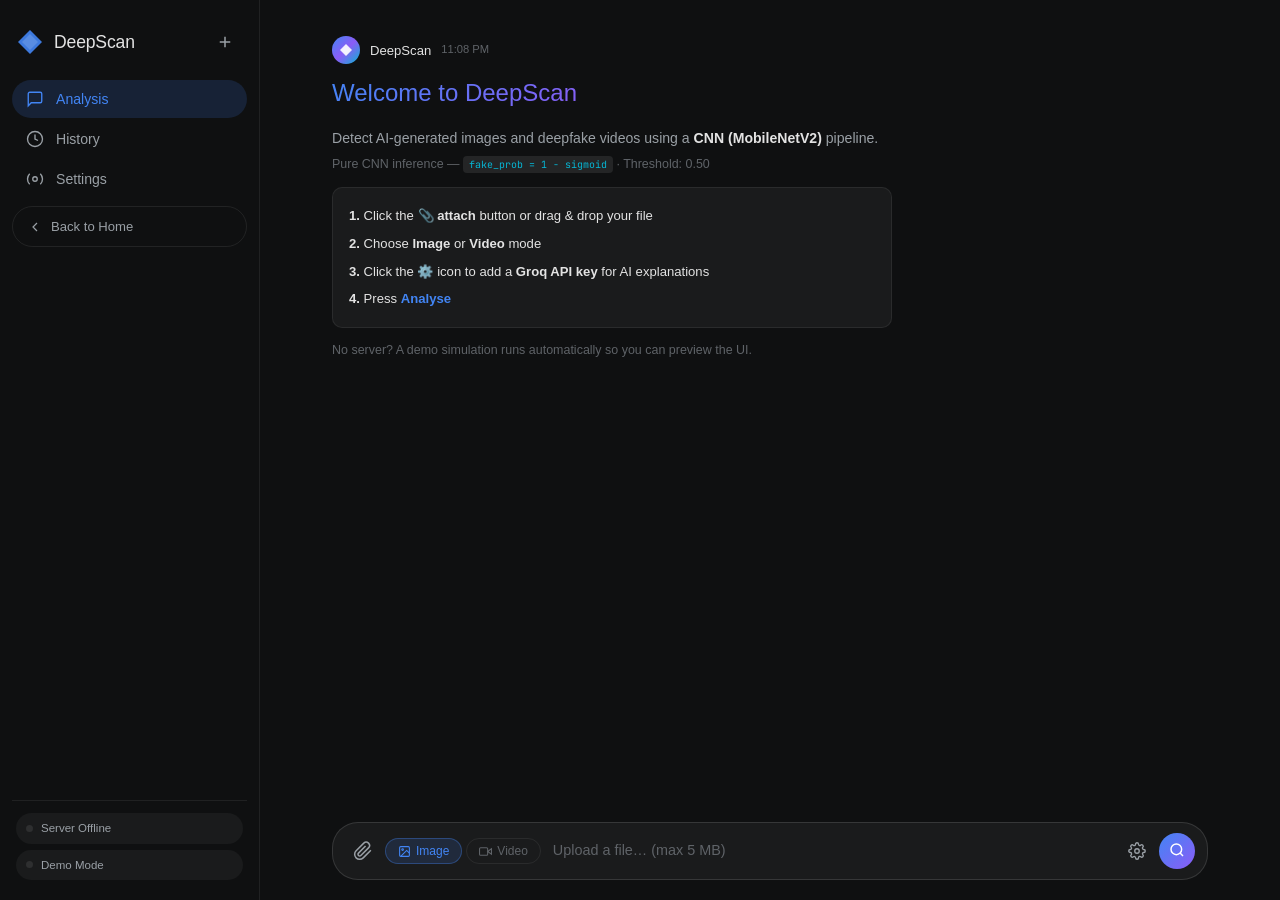
==== commit 8f811c27: "Update app.html" ====
--- a/Frontend/app.html
+++ b/Frontend/app.html
@@ -90,6 +90,24 @@
       color: var(--accent-blue);
     }
 
+    /* ── File-size error toast ────────────────────────── */
+    .size-error-toast {
+      display: flex;
+      align-items: flex-start;
+      gap: 10px;
+      background: rgba(234,67,53,0.08);
+      border: 1px solid rgba(234,67,53,0.30);
+      border-left: 3px solid #ea4335;
+      border-radius: 10px;
+      padding: 11px 14px;
+      font-family: var(--font-ui);
+      font-size: 0.83rem;
+      color: #ea4335;
+      line-height: 1.5;
+    }
+    .size-error-toast svg { flex-shrink: 0; margin-top: 1px; }
+    .size-error-toast b   { color: #ff6b6b; }
+
     /* ────────────────────────────────────────────────────
        MOBILE OVERRIDES  (≤640px)
     ──────────────────────────────────────────────────── */
@@ -355,7 +373,7 @@
           </div>
 
           <div class="gemini-input-row">
-            <button class="gemini-icon-btn gemini-attach" onclick="openAttachMenu(event)" title="Upload file" id="attach-btn">
+            <button class="gemini-icon-btn gemini-attach" onclick="openAttachMenu(event)" title="Upload file (max 5 MB)" id="attach-btn">
               <svg width="20" height="20" viewBox="0 0 24 24" fill="none" stroke="currentColor" stroke-width="1.8">
                 <path d="M21.44 11.05l-9.19 9.19a6 6 0 0 1-8.49-8.49l9.19-9.19a4 4 0 0 1 5.66 5.66l-9.2 9.19a2 2 0 0 1-2.83-2.83l8.49-8.48"/>
               </svg>
@@ -377,7 +395,7 @@
               </button>
             </div>
 
-            <div class="gemini-placeholder" id="gemini-placeholder" onclick="triggerFileInput()">Upload a file…</div>
+            <div class="gemini-placeholder" id="gemini-placeholder" onclick="triggerFileInput()">Upload a file… (max 5 MB)</div>
 
             <div class="gemini-right-actions">
               <button class="gemini-icon-btn" onclick="toggleAdvanced()" title="Settings" id="advanced-toggle">
@@ -409,8 +427,19 @@
 
         </div>
 
-        <input type="file" id="file-input-image" accept=".jpg,.jpeg,.png,.webp" hidden />
-        <input type="file" id="file-input-video" accept=".mp4,.avi,.mov,.mkv,.webm" hidden />
+        <!--
+          FILE INPUTS — max size enforced via onchange + checkFileSize().
+          The accept attribute lists valid formats; size check blocks > 5 MB.
+        -->
+        <input type="file" id="file-input-image"
+               accept=".jpg,.jpeg,.png,.webp"
+               hidden
+               onchange="checkFileSize(this)" />
+
+        <input type="file" id="file-input-video"
+               accept=".mp4,.avi,.mov,.mkv,.webm"
+               hidden
+               onchange="checkFileSize(this)" />
 
         <div class="attach-menu" id="attach-menu" style="display:none">
           <button class="attach-option" onclick="selectMode('image', true); closeAttachMenu()">
@@ -418,13 +447,13 @@
               <rect x="3" y="3" width="18" height="18" rx="2"/><circle cx="8.5" cy="8.5" r="1.5"/>
               <polyline points="21 15 16 10 5 21"/>
             </svg>
-            Upload Image
+            Upload Image <span style="font-size:0.72em;opacity:0.6">(max 5 MB)</span>
           </button>
           <button class="attach-option" onclick="selectMode('video', true); closeAttachMenu()">
             <svg width="16" height="16" viewBox="0 0 24 24" fill="none" stroke="currentColor" stroke-width="2">
               <polygon points="23 7 16 12 23 17 23 7"/><rect x="1" y="5" width="15" height="14" rx="2"/>
             </svg>
-            Upload Video
+            Upload Video <span style="font-size:0.72em;opacity:0.6">(max 5 MB)</span>
           </button>
         </div>
       </div>
@@ -480,6 +509,23 @@
             ℹ️ Backend threshold fixed at <b>0.50</b> (<code>fake_prob = 1 − sigmoid</code>).
           </p>
         </div>
+
+        <!-- Upload limit info card -->
+        <div class="settings-card" style="border-color:rgba(234,67,53,0.15)">
+          <h3 class="settings-section-title">Upload Limits</h3>
+          <div style="display:flex;align-items:center;gap:10px;padding:10px 12px;background:rgba(234,67,53,0.06);border:1px solid rgba(234,67,53,0.15);border-radius:10px">
+            <svg width="18" height="18" viewBox="0 0 24 24" fill="none" stroke="#ea4335" stroke-width="2">
+              <circle cx="12" cy="12" r="10"/>
+              <line x1="12" y1="8" x2="12" y2="12"/>
+              <line x1="12" y1="16" x2="12.01" y2="16"/>
+            </svg>
+            <div>
+              <div style="font-family:var(--font-ui);font-size:0.82rem;font-weight:600;color:var(--text)">Maximum file size: <span style="color:#ea4335">5 MB</span></div>
+              <div style="font-family:var(--font-ui);font-size:0.72rem;color:var(--text-3);margin-top:2px">Applies to both images and videos. Larger files will be rejected.</div>
+            </div>
+          </div>
+        </div>
+
         <div class="settings-card" style="border-color:rgba(66,133,244,0.12)">
           <h3 class="settings-section-title">Navigation</h3>
           <a href="./index.html" style="display:inline-flex;align-items:center;gap:8px;background:linear-gradient(135deg,rgba(66,133,244,0.1),rgba(139,92,246,0.08));border:1px solid rgba(66,133,244,0.2);border-radius:10px;padding:10px 16px;color:var(--accent-blue);text-decoration:none;font-family:var(--font-ui);font-size:0.83rem;font-weight:500;transition:all 0.2s;">
@@ -495,6 +541,7 @@
   <script src="https://cdnjs.cloudflare.com/ajax/libs/jspdf/2.5.1/jspdf.umd.min.js"></script>
   <script src="static/app.js"></script>
   <script>
+    // ── Sidebar (mobile) ───────────────────────────────────────
     function openSidebar() {
       document.getElementById('sidebar').classList.add('open');
       document.getElementById('sidebar-overlay').classList.add('visible');
@@ -506,6 +553,66 @@
       document.body.style.overflow = '';
     }
     document.addEventListener('keydown', e => { if (e.key === 'Escape') closeSidebar(); });
+
+    // ── 5 MB file-size guard ───────────────────────────────────
+    // Called by onchange on both file inputs.
+    // If the file is too large:
+    //   1. Shows a styled error message in the chat.
+    //   2. Resets the input so the same oversized file can't slip through.
+    //   3. Hides the preview strip in case it was briefly shown.
+    // If the file is fine, hands it straight to app.js handleFile().
+    const MAX_BYTES = 5 * 1024 * 1024; // 5 MB
+
+    function checkFileSize(input) {
+      const file = input.files && input.files[0];
+      if (!file) return;
+
+      if (file.size > MAX_BYTES) {
+        // Build styled error card in the chat
+        const msgs = document.getElementById('messages');
+        const card = document.createElement('div');
+        card.className = 'msg bot';
+        card.innerHTML =
+          '<div class="msg-sender">' +
+            '<div class="gem-avatar">' +
+              '<svg width="14" height="14" viewBox="0 0 28 28" fill="none">' +
+                '<path d="M14 2L26 14L14 26L2 14Z" fill="white" opacity="0.9"/>' +
+                '<path d="M14 6L22 14L14 22L6 14Z" fill="white" opacity="0.25"/>' +
+              '</svg>' +
+            '</div>' +
+            '<span class="sender-name">DeepScan</span>' +
+          '</div>' +
+          '<div class="msg-content">' +
+            '<div class="size-error-toast">' +
+              '<svg width="18" height="18" viewBox="0 0 24 24" fill="none" stroke="currentColor" stroke-width="2">' +
+                '<circle cx="12" cy="12" r="10"/>' +
+                '<line x1="12" y1="8" x2="12" y2="12"/>' +
+                '<line x1="12" y1="16" x2="12.01" y2="16"/>' +
+              '</svg>' +
+              '<div>' +
+                '<b>File too large — upload blocked</b><br>' +
+                '\u201c' + file.name + '\u201d is <b>' + (file.size / 1048576).toFixed(2) + ' MB</b>. ' +
+                'The maximum allowed size is <b>5 MB</b>.<br>' +
+                '<span style="font-size:0.77rem;opacity:0.75">Please compress or trim the file and try again.</span>' +
+              '</div>' +
+            '</div>' +
+          '</div>';
+        msgs.appendChild(card);
+        msgs.scrollTop = msgs.scrollHeight;
+
+        // Reset input so the file is not retained
+        input.value = '';
+
+        // Hide preview strip if it appeared for a split second
+        var strip = document.getElementById('gemini-preview-strip');
+        if (strip) strip.style.display = 'none';
+
+        return; // do NOT pass to handleFile
+      }
+
+      // File is within the limit — delegate to app.js
+      handleFile(file);
+    }
   </script>
 </body>
 </html>
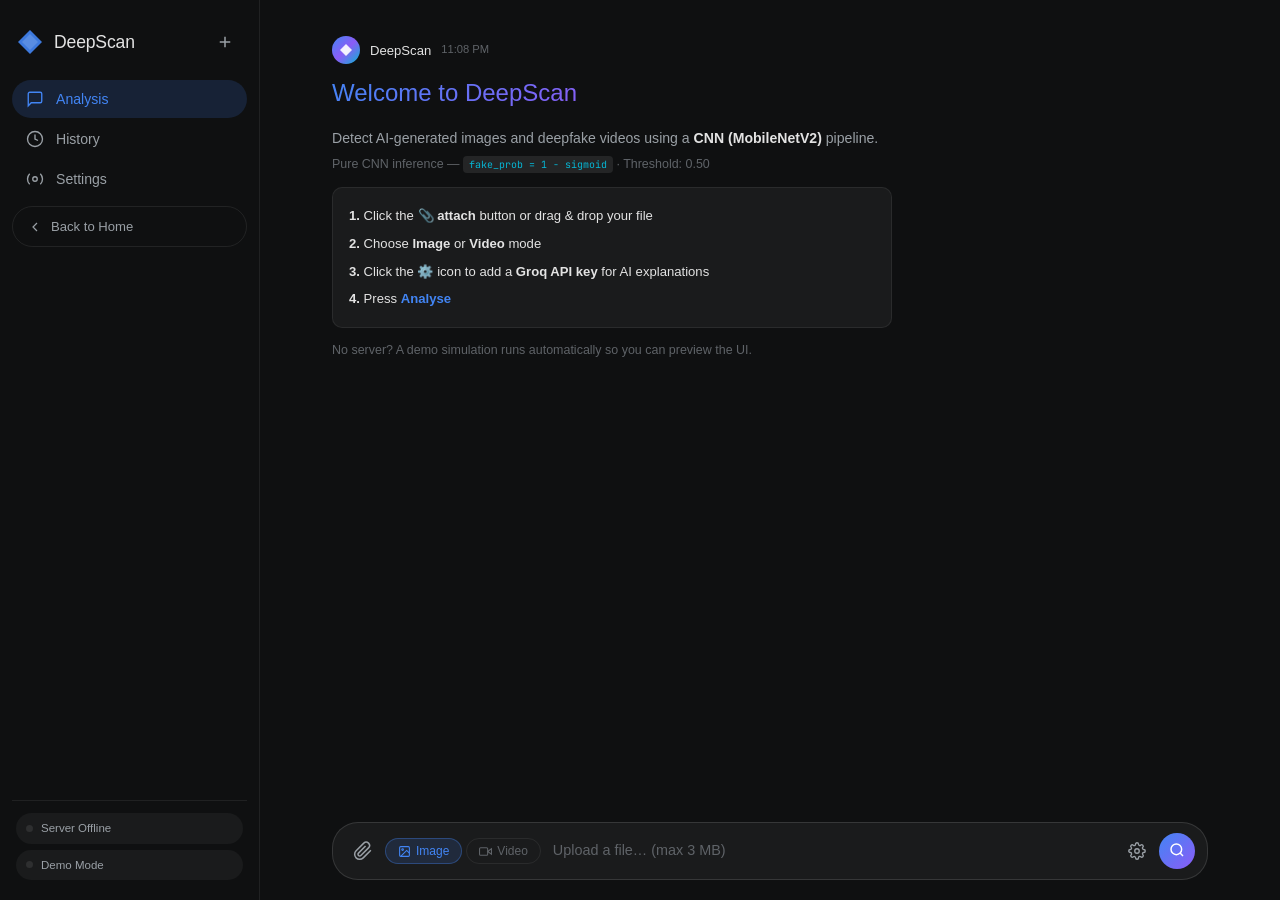
==== commit f3d1d08f: "Update app.html" ====
--- a/Frontend/app.html
+++ b/Frontend/app.html
@@ -4,9 +4,17 @@
   <meta charset="UTF-8" />
   <meta name="viewport" content="width=device-width, initial-scale=1.0" />
   <title>DeepScan — AI Deepfake Detector</title>
+  <link rel="icon" href="data:,">   <!-- ADD THIS -->
   <link rel="stylesheet" href="static/style.css" />
   <link rel="preconnect" href="https://fonts.googleapis.com">
   <link href="https://fonts.googleapis.com/css2?family=Google+Sans:wght@400;500;700&family=Google+Sans+Text:wght@400;500&family=JetBrains+Mono:wght@400;500&display=swap" rel="stylesheet">
+  <script>
+  if ("serviceWorker" in navigator) {
+    navigator.serviceWorker.getRegistrations().then(regs => {
+      regs.forEach(r => r.unregister());
+    });
+  }
+  </script>
   <style>
     /* ────────────────────────────────────────────────────
        MOBILE TOP BAR
@@ -373,7 +381,7 @@
           </div>
 
           <div class="gemini-input-row">
-            <button class="gemini-icon-btn gemini-attach" onclick="openAttachMenu(event)" title="Upload file (max 5 MB)" id="attach-btn">
+            <button class="gemini-icon-btn gemini-attach" onclick="openAttachMenu(event)" title="Upload file (max 3 MB)" id="attach-btn">
               <svg width="20" height="20" viewBox="0 0 24 24" fill="none" stroke="currentColor" stroke-width="1.8">
                 <path d="M21.44 11.05l-9.19 9.19a6 6 0 0 1-8.49-8.49l9.19-9.19a4 4 0 0 1 5.66 5.66l-9.2 9.19a2 2 0 0 1-2.83-2.83l8.49-8.48"/>
               </svg>
@@ -395,7 +403,7 @@
               </button>
             </div>
 
-            <div class="gemini-placeholder" id="gemini-placeholder" onclick="triggerFileInput()">Upload a file… (max 5 MB)</div>
+            <div class="gemini-placeholder" id="gemini-placeholder" onclick="triggerFileInput()">Upload a file… (max 3 MB)</div>
 
             <div class="gemini-right-actions">
               <button class="gemini-icon-btn" onclick="toggleAdvanced()" title="Settings" id="advanced-toggle">
@@ -429,7 +437,7 @@
 
         <!--
           FILE INPUTS — max size enforced via onchange + checkFileSize().
-          The accept attribute lists valid formats; size check blocks > 5 MB.
+          The accept attribute lists valid formats; size check blocks > 3 MB.
         -->
         <input type="file" id="file-input-image"
                accept=".jpg,.jpeg,.png,.webp"
@@ -447,13 +455,13 @@
               <rect x="3" y="3" width="18" height="18" rx="2"/><circle cx="8.5" cy="8.5" r="1.5"/>
               <polyline points="21 15 16 10 5 21"/>
             </svg>
-            Upload Image <span style="font-size:0.72em;opacity:0.6">(max 5 MB)</span>
+            Upload Image <span style="font-size:0.72em;opacity:0.6">(max 3 MB)</span>
           </button>
           <button class="attach-option" onclick="selectMode('video', true); closeAttachMenu()">
             <svg width="16" height="16" viewBox="0 0 24 24" fill="none" stroke="currentColor" stroke-width="2">
               <polygon points="23 7 16 12 23 17 23 7"/><rect x="1" y="5" width="15" height="14" rx="2"/>
             </svg>
-            Upload Video <span style="font-size:0.72em;opacity:0.6">(max 5 MB)</span>
+            Upload Video <span style="font-size:0.72em;opacity:0.6">(max 3 MB)</span>
           </button>
         </div>
       </div>
@@ -520,7 +528,7 @@
               <line x1="12" y1="16" x2="12.01" y2="16"/>
             </svg>
             <div>
-              <div style="font-family:var(--font-ui);font-size:0.82rem;font-weight:600;color:var(--text)">Maximum file size: <span style="color:#ea4335">5 MB</span></div>
+              <div style="font-family:var(--font-ui);font-size:0.82rem;font-weight:600;color:var(--text)">Maximum file size: <span style="color:#ea4335">3 MB</span></div>
               <div style="font-family:var(--font-ui);font-size:0.72rem;color:var(--text-3);margin-top:2px">Applies to both images and videos. Larger files will be rejected.</div>
             </div>
           </div>
@@ -554,14 +562,14 @@
     }
     document.addEventListener('keydown', e => { if (e.key === 'Escape') closeSidebar(); });
 
-    // ── 5 MB file-size guard ───────────────────────────────────
+    // ── 3 MB file-size guard ───────────────────────────────────
     // Called by onchange on both file inputs.
     // If the file is too large:
     //   1. Shows a styled error message in the chat.
     //   2. Resets the input so the same oversized file can't slip through.
     //   3. Hides the preview strip in case it was briefly shown.
     // If the file is fine, hands it straight to app.js handleFile().
-    const MAX_BYTES = 5 * 1024 * 1024; // 5 MB
+    const MAX_BYTES = 3 * 1024 * 1024; // 3 MB
 
     function checkFileSize(input) {
       const file = input.files && input.files[0];
@@ -592,7 +600,7 @@
               '<div>' +
                 '<b>File too large — upload blocked</b><br>' +
                 '\u201c' + file.name + '\u201d is <b>' + (file.size / 1048576).toFixed(2) + ' MB</b>. ' +
-                'The maximum allowed size is <b>5 MB</b>.<br>' +
+                'The maximum allowed size is <b>3 MB</b>.<br>' +
                 '<span style="font-size:0.77rem;opacity:0.75">Please compress or trim the file and try again.</span>' +
               '</div>' +
             '</div>' +
--- a/Frontend/static/style.css
+++ b/Frontend/static/style.css
@@ -256,13 +256,13 @@
 
 /* ── VIEW BASE ────────────────────────────────── */
 .view {
-  display: none;
+  display: none !important;
   flex-direction: column;
   flex: 1;
-  min-height: 0;     /* critical for flex children to scroll */
+  min-height: 0;
   overflow: hidden;
 }
-.view.active { display: flex; }
+.view.active { display: flex !important; }
 
 /* ══════════════════════════════════════════════
    CHAT VIEW — critical flex structure
@@ -270,7 +270,6 @@
    input-dock: fixed height, never shrinks
 ══════════════════════════════════════════════ */
 #view-chat {
-  display: flex;
   flex-direction: column;
   flex: 1;
   min-height: 0;
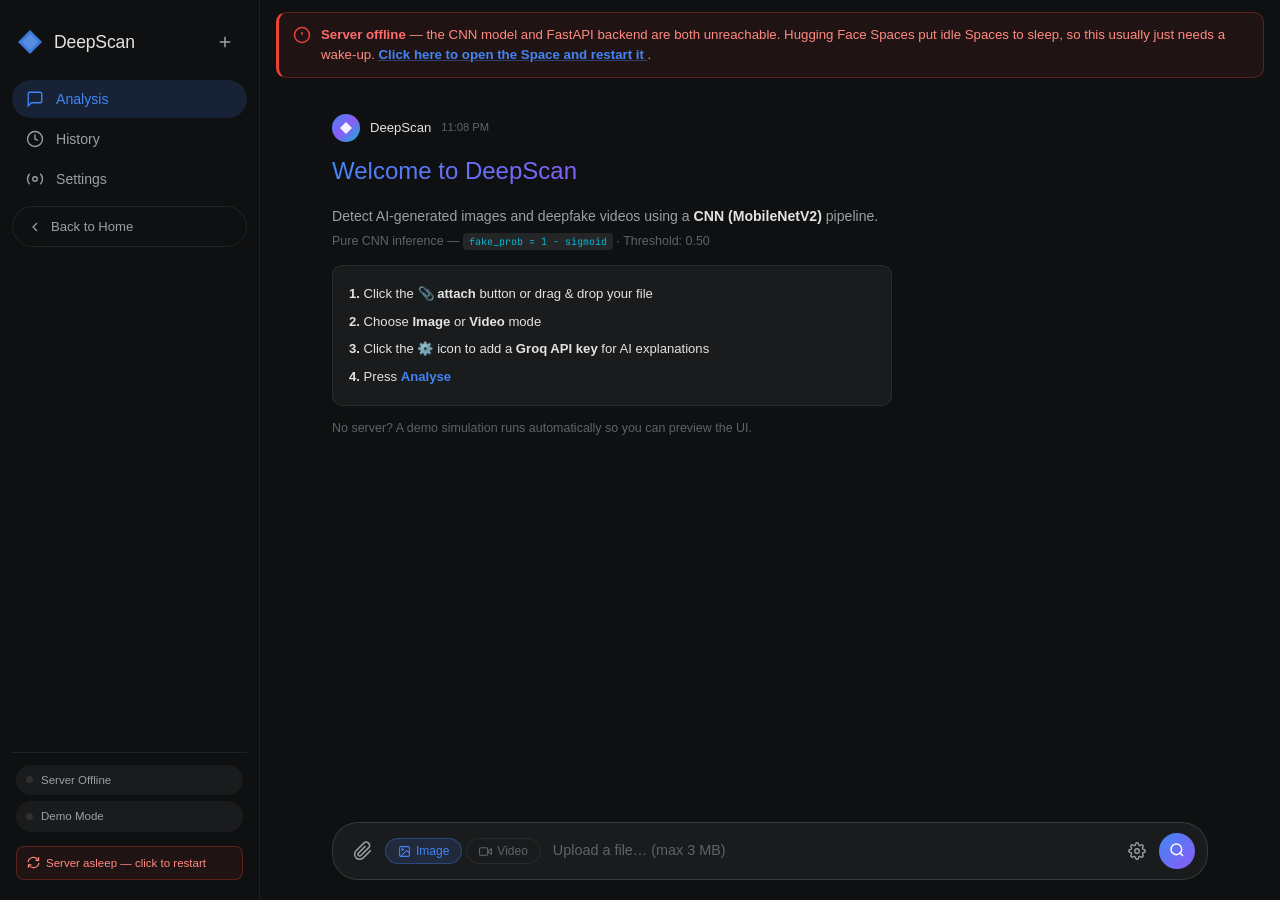
==== commit e18cf5ce: "Add files via upload" ====
--- a/Frontend/app.html
+++ b/Frontend/app.html
@@ -116,6 +116,61 @@
     .size-error-toast svg { flex-shrink: 0; margin-top: 1px; }
     .size-error-toast b   { color: #ff6b6b; }
 
+    /* ── Server-offline restart banner ────────────────────
+       Shown when BOTH the API and CNN status dots are "off".
+       Sits above the messages list so it's impossible to miss,
+       and links out to the HF Space so the person can wake/
+       restart it themselves.
+    ──────────────────────────────────────────────────── */
+    .offline-restart-banner {
+      display: none;
+      align-items: flex-start;
+      gap: 10px;
+      background: rgba(234,67,53,0.08);
+      border: 1px solid rgba(234,67,53,0.30);
+      border-left: 3px solid #ea4335;
+      border-radius: 10px;
+      padding: 12px 14px;
+      margin: 12px 16px 0;
+      font-family: var(--font-ui);
+      font-size: 0.83rem;
+      color: #ff8a80;
+      line-height: 1.5;
+    }
+    .offline-restart-banner.visible { display: flex; }
+    .offline-restart-banner svg { flex-shrink: 0; margin-top: 1px; color: #ea4335; }
+    .offline-restart-banner b { color: #ff6b6b; }
+    .offline-restart-banner a {
+      color: #4285f4;
+      font-weight: 600;
+      text-decoration: underline;
+      text-decoration-color: rgba(66,133,244,0.4);
+    }
+    .offline-restart-banner a:hover { color: #8b5cf6; }
+
+    /* Small link under the sidebar status badges, same idea,
+       compact, visible even when the sidebar drawer is the
+       only thing on screen (mobile). */
+    .sidebar-restart-link {
+      display: none;
+      align-items: center;
+      gap: 6px;
+      margin-top: 8px;
+      padding: 7px 10px;
+      border-radius: 8px;
+      border: 1px solid rgba(234,67,53,0.30);
+      background: rgba(234,67,53,0.08);
+      color: #ff8a80;
+      font-family: var(--font-ui);
+      font-size: 0.72rem;
+      font-weight: 500;
+      text-decoration: none;
+      transition: background 0.2s;
+    }
+    .sidebar-restart-link.visible { display: flex; }
+    .sidebar-restart-link:hover { background: rgba(234,67,53,0.15); }
+    .sidebar-restart-link svg { flex-shrink: 0; }
+
     /* ────────────────────────────────────────────────────
        MOBILE OVERRIDES  (≤640px)
     ──────────────────────────────────────────────────── */
@@ -312,6 +367,17 @@
         <span class="status-dot dot-off"></span>
         <span class="status-text">CNN Offline</span>
       </div>
+
+      <!-- Shown automatically when both badges above go offline. -->
+      <a class="sidebar-restart-link" id="sidebar-restart-link"
+         href="https://huggingface.co/spaces/sanjay72005/Deepscan"
+         target="_blank" rel="noopener noreferrer">
+        <svg width="13" height="13" viewBox="0 0 24 24" fill="none" stroke="currentColor" stroke-width="2">
+          <path d="M21.5 2v6h-6M2.5 22v-6h6"/>
+          <path d="M2 11.5a10 10 0 0 1 18.5-4M22 12.5a10 10 0 0 1-18.5 4"/>
+        </svg>
+        <span>Server asleep — click to restart</span>
+      </a>
     </div>
   </aside>
 
@@ -358,6 +424,23 @@
 
     <!-- CHAT VIEW -->
     <div class="view active" id="view-chat">
+
+      <!-- Shown automatically when both the API and CNN badges go offline. -->
+      <div class="offline-restart-banner" id="offline-restart-banner">
+        <svg width="18" height="18" viewBox="0 0 24 24" fill="none" stroke="currentColor" stroke-width="2">
+          <circle cx="12" cy="12" r="10"/>
+          <line x1="12" y1="8" x2="12" y2="12"/>
+          <line x1="12" y1="16" x2="12.01" y2="16"/>
+        </svg>
+        <div>
+          <b>Server offline</b> — the CNN model and FastAPI backend are both unreachable.
+          Hugging Face Spaces put idle Spaces to sleep, so this usually just needs a wake-up.
+          <a href="https://huggingface.co/spaces/sanjay72005/Deepscan" target="_blank" rel="noopener noreferrer">
+            Click here to open the Space and restart it
+          </a>.
+        </div>
+      </div>
+
       <div class="messages" id="messages"></div>
 
       <div class="input-dock">
@@ -530,6 +613,23 @@
             <div>
               <div style="font-family:var(--font-ui);font-size:0.82rem;font-weight:600;color:var(--text)">Maximum file size: <span style="color:#ea4335">3 MB</span></div>
               <div style="font-family:var(--font-ui);font-size:0.72rem;color:var(--text-3);margin-top:2px">Applies to both images and videos. Larger files will be rejected.</div>
+            </div>
+          </div>
+        </div>
+
+        <div class="settings-card" style="border-color:rgba(234,67,53,0.15)">
+          <h3 class="settings-section-title">Server</h3>
+          <div style="display:flex;align-items:center;gap:10px;padding:10px 12px;background:rgba(234,67,53,0.06);border:1px solid rgba(234,67,53,0.15);border-radius:10px">
+            <svg width="18" height="18" viewBox="0 0 24 24" fill="none" stroke="#ea4335" stroke-width="2">
+              <path d="M21.5 2v6h-6M2.5 22v-6h6"/>
+              <path d="M2 11.5a10 10 0 0 1 18.5-4M22 12.5a10 10 0 0 1-18.5 4"/>
+            </svg>
+            <div>
+              <div style="font-family:var(--font-ui);font-size:0.82rem;font-weight:600;color:var(--text)">Backend hosted on Hugging Face Spaces</div>
+              <div style="font-family:var(--font-ui);font-size:0.72rem;color:var(--text-3);margin-top:2px">
+                If the CNN or API status shows offline, the Space may be asleep.
+                <a href="https://huggingface.co/spaces/sanjay72005/Deepscan" target="_blank" rel="noopener noreferrer" style="color:#4285f4">Open the Space to restart it</a>.
+              </div>
             </div>
           </div>
         </div>
@@ -621,6 +721,42 @@
       // File is within the limit — delegate to app.js
       handleFile(file);
     }
+
+    // ── Offline / restart banner ────────────────────────────────
+    // app.js (not shown here) is what actually pings the backend and
+    // toggles the "dot-off" / "dot-on" classes on the two status dots
+    // in #api-status-badge and #cnn-status-badge. Rather than duplicate
+    // that health-check logic, this just watches those two dots and
+    // shows a "restart the server" link (to the HF Space) whenever
+    // BOTH are offline at the same time.
+    (function () {
+      var apiDot = document.querySelector('#api-status-badge .status-dot');
+      var cnnDot = document.querySelector('#cnn-status-badge .status-dot');
+      var banner = document.getElementById('offline-restart-banner');
+      var sidebarLink = document.getElementById('sidebar-restart-link');
+
+      function bothOffline() {
+        return apiDot && cnnDot &&
+               apiDot.classList.contains('dot-off') &&
+               cnnDot.classList.contains('dot-off');
+      }
+
+      function refresh() {
+        var offline = bothOffline();
+        banner.classList.toggle('visible', offline);
+        sidebarLink.classList.toggle('visible', offline);
+      }
+
+      if (apiDot && cnnDot) {
+        var observer = new MutationObserver(refresh);
+        observer.observe(apiDot, { attributes: true, attributeFilter: ['class'] });
+        observer.observe(cnnDot, { attributes: true, attributeFilter: ['class'] });
+        // Also re-check periodically in case app.js swaps the dot
+        // elements themselves rather than just their classes.
+        setInterval(refresh, 4000);
+        refresh();
+      }
+    })();
   </script>
 </body>
 </html>
